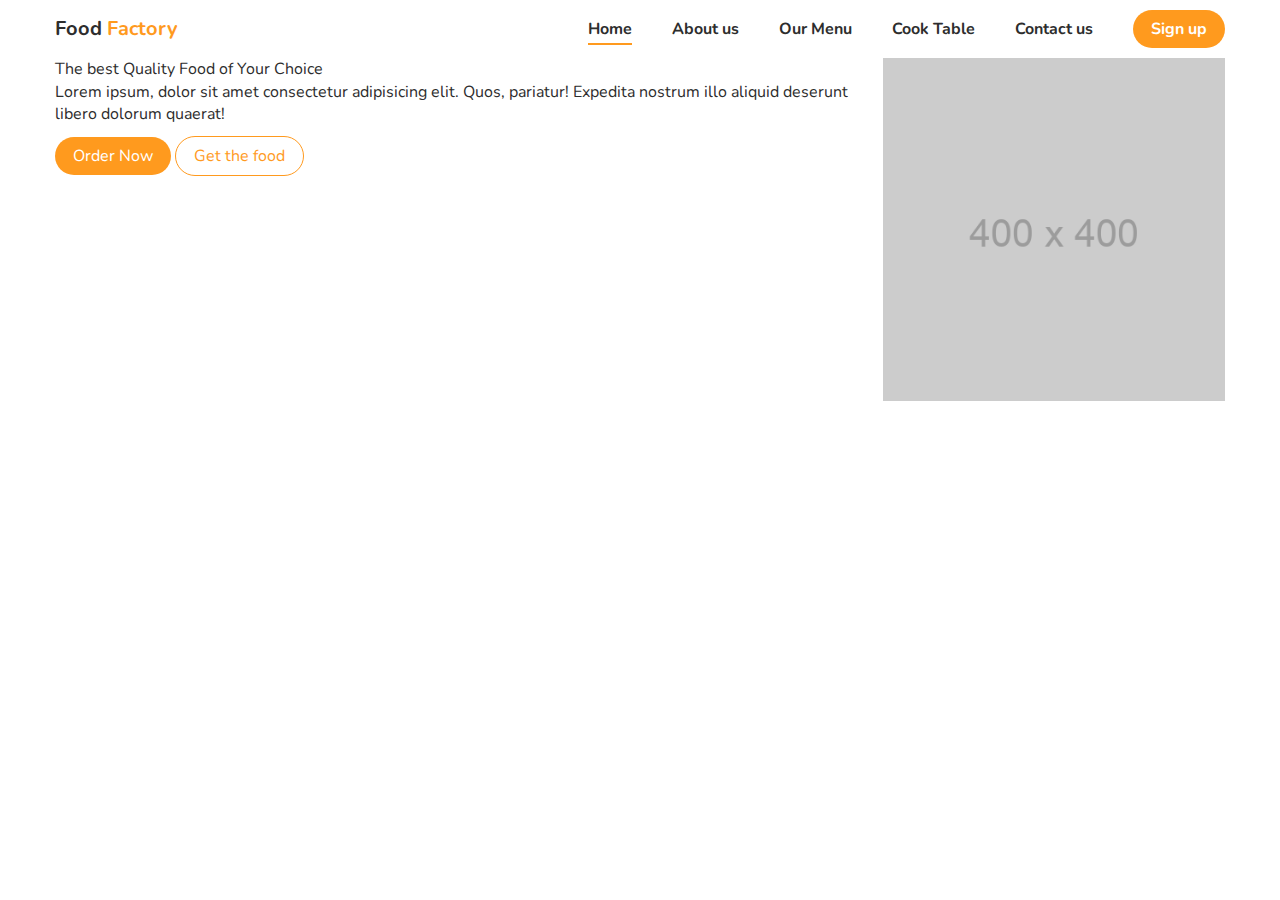
==== index.html @ 388156f7 "Food Factory" ====
<!DOCTYPE html>
<html lang="en">
<head>
    <meta charset="UTF-8">
    <meta http-equiv="X-UA-Compatible" content="IE=edge">
    <meta name="viewport" content="width=device-width, initial-scale=1.0">
    <title>Food Factory</title>
    <link rel="stylesheet" href="./scss/main.css">
</head>
<body>
    <div class="header py--1">
        <div class="container">
            <div class="header__wrapper d--flex justify--between align--center">
                <div class="branding">
                    <a href="#">Food <span>Factory</span></a>
                </div>
                <nav class="header__nav ">
                    <ul class="d--flex gap--4 align--center">
                        <li class="#"><a href="#" class="active">Home</a></li>
                        <li class="#"><a href="#">About us</a></li>
                        <li class="#"><a href="#">Our Menu</a></li>
                        <li class="#"><a href="#">Cook Table</a></li>
                        <li class="#"><a href="#">Contact us</a></li>
                        <li class="#"><a href="#" class="btn btn-primary">Sign up</a></li>
                    </ul>
                </nav>
            </div>
        </div>
    </div>
    
    <section class="banner">
        <div class="container">
            <div class="banner__wrapper d--flex justify--between">
                <div class="banner__content">
                    <div class="h1">The best Quality Food of Your Choice</div>
                    <p>
                        Lorem ipsum, dolor sit amet consectetur adipisicing elit. 
                        Quos, pariatur! Expedita nostrum illo aliquid deserunt 
                        libero dolorum quaerat!
                    </p>
                    <a href="#" class="btn btn-primary">Order Now</a>
                    <a href="#" class="btn btn-outline">Get the food</a>
                </div>

                <div class="banner__img">
                    <img src="./img/dummy.png" alt="">
                </div>
            </div>
        </div>
    </section>
</body>
</html>
---- scss/main.css ----
@import url("https://fonts.googleapis.com/css2?family=Nunito:wght@400;500&display=swap");
*:where(:not(iframe, canvas, img, svg, video):not(svg *, symbol *)) {
  all: unset;
  display: revert;
}

*,
*::before,
*::after {
  box-sizing: border-box;
}

a {
  cursor: revert;
}

ol,
ul,
menu {
  list-style: none;
}

img {
  max-width: 100%;
}

table {
  border-collapse: collapse;
}

textarea {
  white-space: revert;
}

:where([hidden]) {
  display: none;
}

:where([contenteditable]) {
  -moz-user-modify: read-write;
  -webkit-user-modify: read-write;
  overflow-wrap: break-word;
}

:where([draggable=true]) {
  -webkit-user-drag: element;
}

html {
  font-size: 62.5%;
  height: 100%;
}

body {
  font-family: "Nunito", helvetica sans-serif;
  font-size: 1.6rem;
  line-height: 1.4;
  color: #2D2D2D;
}

a {
  color: #2D2D2D;
  text-decoration: none;
}

p {
  margin-bottom: 1rem;
}

.container {
  width: 100%;
  max-width: 120rem;
  margin: 0 auto;
  padding: 0 1.5rem;
}

.row {
  display: flex;
  flex-flow: row wrap;
}

.row > * {
  max-width: 100%;
  width: 100%;
  padding: 0.5rem;
}

@media screen and (min-width: 0) {
  .col-xs-1 {
    flex: 0 0 8.3333333333%;
  }
  .col-xs-2 {
    flex: 0 0 16.6666666667%;
  }
  .col-xs-3 {
    flex: 0 0 25%;
  }
  .col-xs-4 {
    flex: 0 0 33.3333333333%;
  }
  .col-xs-5 {
    flex: 0 0 41.6666666667%;
  }
  .col-xs-6 {
    flex: 0 0 50%;
  }
  .col-xs-7 {
    flex: 0 0 58.3333333333%;
  }
  .col-xs-8 {
    flex: 0 0 66.6666666667%;
  }
  .col-xs-9 {
    flex: 0 0 75%;
  }
  .col-xs-10 {
    flex: 0 0 83.3333333333%;
  }
  .col-xs-11 {
    flex: 0 0 91.6666666667%;
  }
  .col-xs-12 {
    flex: 0 0 100%;
  }
}
@media screen and (min-width: 48rem) {
  .col-sm-1 {
    flex: 0 0 8.3333333333%;
  }
  .col-sm-2 {
    flex: 0 0 16.6666666667%;
  }
  .col-sm-3 {
    flex: 0 0 25%;
  }
  .col-sm-4 {
    flex: 0 0 33.3333333333%;
  }
  .col-sm-5 {
    flex: 0 0 41.6666666667%;
  }
  .col-sm-6 {
    flex: 0 0 50%;
  }
  .col-sm-7 {
    flex: 0 0 58.3333333333%;
  }
  .col-sm-8 {
    flex: 0 0 66.6666666667%;
  }
  .col-sm-9 {
    flex: 0 0 75%;
  }
  .col-sm-10 {
    flex: 0 0 83.3333333333%;
  }
  .col-sm-11 {
    flex: 0 0 91.6666666667%;
  }
  .col-sm-12 {
    flex: 0 0 100%;
  }
}
@media screen and (min-width: 72rem) {
  .col-md-1 {
    flex: 0 0 8.3333333333%;
  }
  .col-md-2 {
    flex: 0 0 16.6666666667%;
  }
  .col-md-3 {
    flex: 0 0 25%;
  }
  .col-md-4 {
    flex: 0 0 33.3333333333%;
  }
  .col-md-5 {
    flex: 0 0 41.6666666667%;
  }
  .col-md-6 {
    flex: 0 0 50%;
  }
  .col-md-7 {
    flex: 0 0 58.3333333333%;
  }
  .col-md-8 {
    flex: 0 0 66.6666666667%;
  }
  .col-md-9 {
    flex: 0 0 75%;
  }
  .col-md-10 {
    flex: 0 0 83.3333333333%;
  }
  .col-md-11 {
    flex: 0 0 91.6666666667%;
  }
  .col-md-12 {
    flex: 0 0 100%;
  }
}
@media screen and (min-width: 96rem) {
  .col-lg-1 {
    flex: 0 0 8.3333333333%;
  }
  .col-lg-2 {
    flex: 0 0 16.6666666667%;
  }
  .col-lg-3 {
    flex: 0 0 25%;
  }
  .col-lg-4 {
    flex: 0 0 33.3333333333%;
  }
  .col-lg-5 {
    flex: 0 0 41.6666666667%;
  }
  .col-lg-6 {
    flex: 0 0 50%;
  }
  .col-lg-7 {
    flex: 0 0 58.3333333333%;
  }
  .col-lg-8 {
    flex: 0 0 66.6666666667%;
  }
  .col-lg-9 {
    flex: 0 0 75%;
  }
  .col-lg-10 {
    flex: 0 0 83.3333333333%;
  }
  .col-lg-11 {
    flex: 0 0 91.6666666667%;
  }
  .col-lg-12 {
    flex: 0 0 100%;
  }
}
.d--flex {
  display: flex;
}

.d--grid {
  display: grid;
}

.d--block {
  display: block;
}

.text--primary {
  color: #ff9a1e;
}

.bg--primary {
  background-color: #ff9a1e;
}

.text--secondary {
  color: #feb45a;
}

.bg--secondary {
  background-color: #feb45a;
}

.text--gray {
  color: #ffffff;
}

.bg--gray {
  background-color: #ffffff;
}

.text--light {
  color: #2D2D2D;
}

.bg--light {
  background-color: #2D2D2D;
}

.text--dark {
  color: #EAEAEA;
}

.bg--dark {
  background-color: #EAEAEA;
}

.mb--1 {
  margin-bottom: 1rem;
}

.gap--1 {
  gap: 1rem;
}

.py--1 {
  padding: 1rem 0;
}

.mb--2 {
  margin-bottom: 2rem;
}

.gap--2 {
  gap: 2rem;
}

.py--2 {
  padding: 2rem 0;
}

.mb--3 {
  margin-bottom: 3rem;
}

.gap--3 {
  gap: 3rem;
}

.py--3 {
  padding: 3rem 0;
}

.mb--4 {
  margin-bottom: 4rem;
}

.gap--4 {
  gap: 4rem;
}

.py--4 {
  padding: 4rem 0;
}

.mb--5 {
  margin-bottom: 5rem;
}

.gap--5 {
  gap: 5rem;
}

.py--5 {
  padding: 5rem 0;
}

.mb--6 {
  margin-bottom: 6rem;
}

.gap--6 {
  gap: 6rem;
}

.py--6 {
  padding: 6rem 0;
}

.text--left {
  text-align: left;
}

.text--right {
  text-align: right;
}

.text--center {
  text-align: center;
}

.justify--start {
  justify-content: flex-start;
}

.align--start {
  align-items: flex-start;
}

.justify--end {
  justify-content: flex-end;
}

.align--end {
  align-items: flex-end;
}

.justify--between {
  justify-content: space-between;
}

.align--between {
  align-items: space-between;
}

.justify--around {
  justify-content: space-around;
}

.align--around {
  align-items: space-around;
}

.justify--center {
  justify-content: center;
}

.align--center {
  align-items: center;
}

.btn {
  background: #ff9a1e;
  padding: 0.8rem 1.8rem;
  border-radius: 3rem;
  border: 1px solid;
  display: inline-block;
  transition: 0.5s ease-in-out;
}
.btn-primary {
  background: #ff9a1e;
  color: #ffffff;
  border: #ff9a1e;
}
.btn-primary:hover {
  background-color: #ea8100;
}
.btn-outline {
  background-color: transparent;
  color: #ff9a1e;
  border-color: #ff9a1e;
}
.btn-outline:hover {
  background-color: #ff9a1e;
  color: #ffffff;
}

.header a {
  font-weight: bold;
}
.header .branding a {
  font-size: 2rem;
}
.header .branding a span {
  color: #ff9a1e;
}
.header__nav a {
  position: relative;
}
.header__nav a::after {
  content: "";
  position: absolute;
  width: 100%;
  height: 2px;
  background-color: #ff9a1e;
  left: 0;
  bottom: -0.5rem;
  opacity: 0;
  transition: 0.5s ease-in-out;
}
.header__nav a:hover::after {
  opacity: 1;
}
.header__nav a.active::after {
  opacity: 1;
}

.banner__wrapper {
  min-height: calc(100vh - 60px);
}/*# sourceMappingURL=main.css.map */
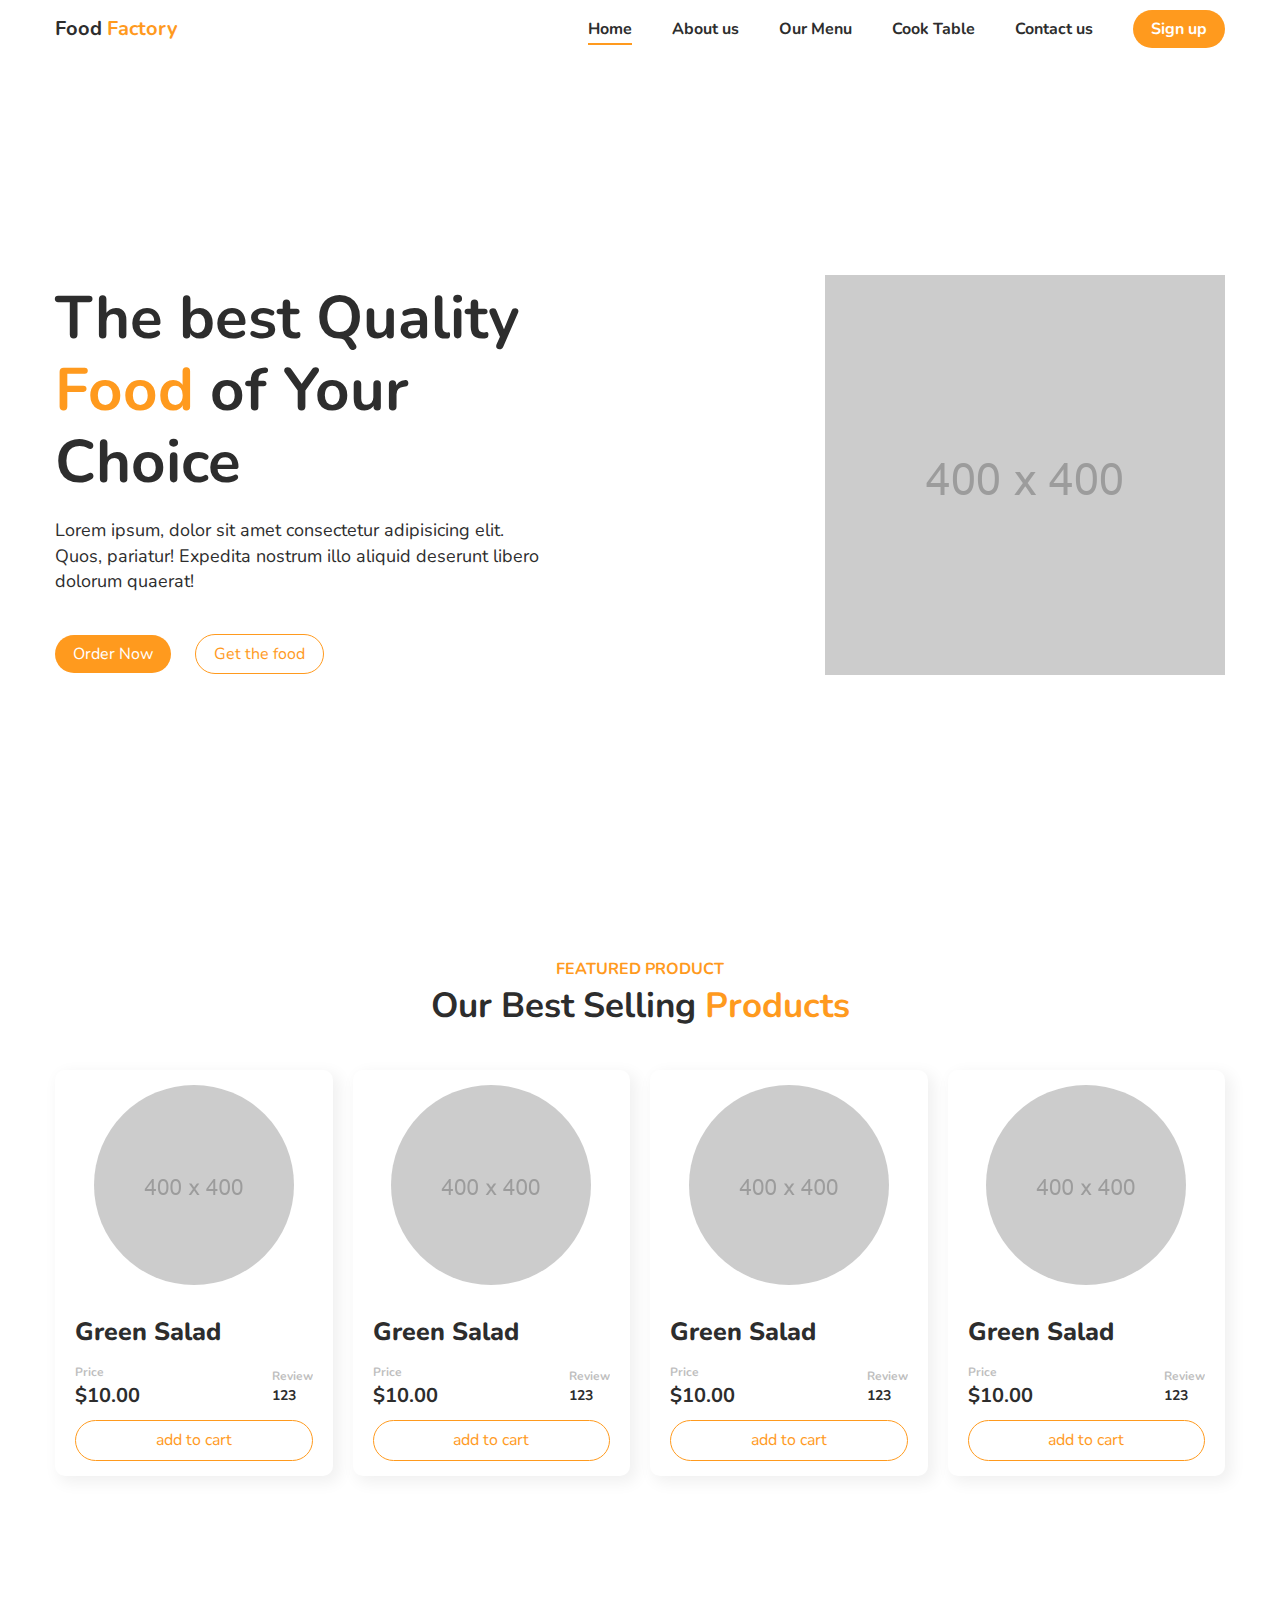
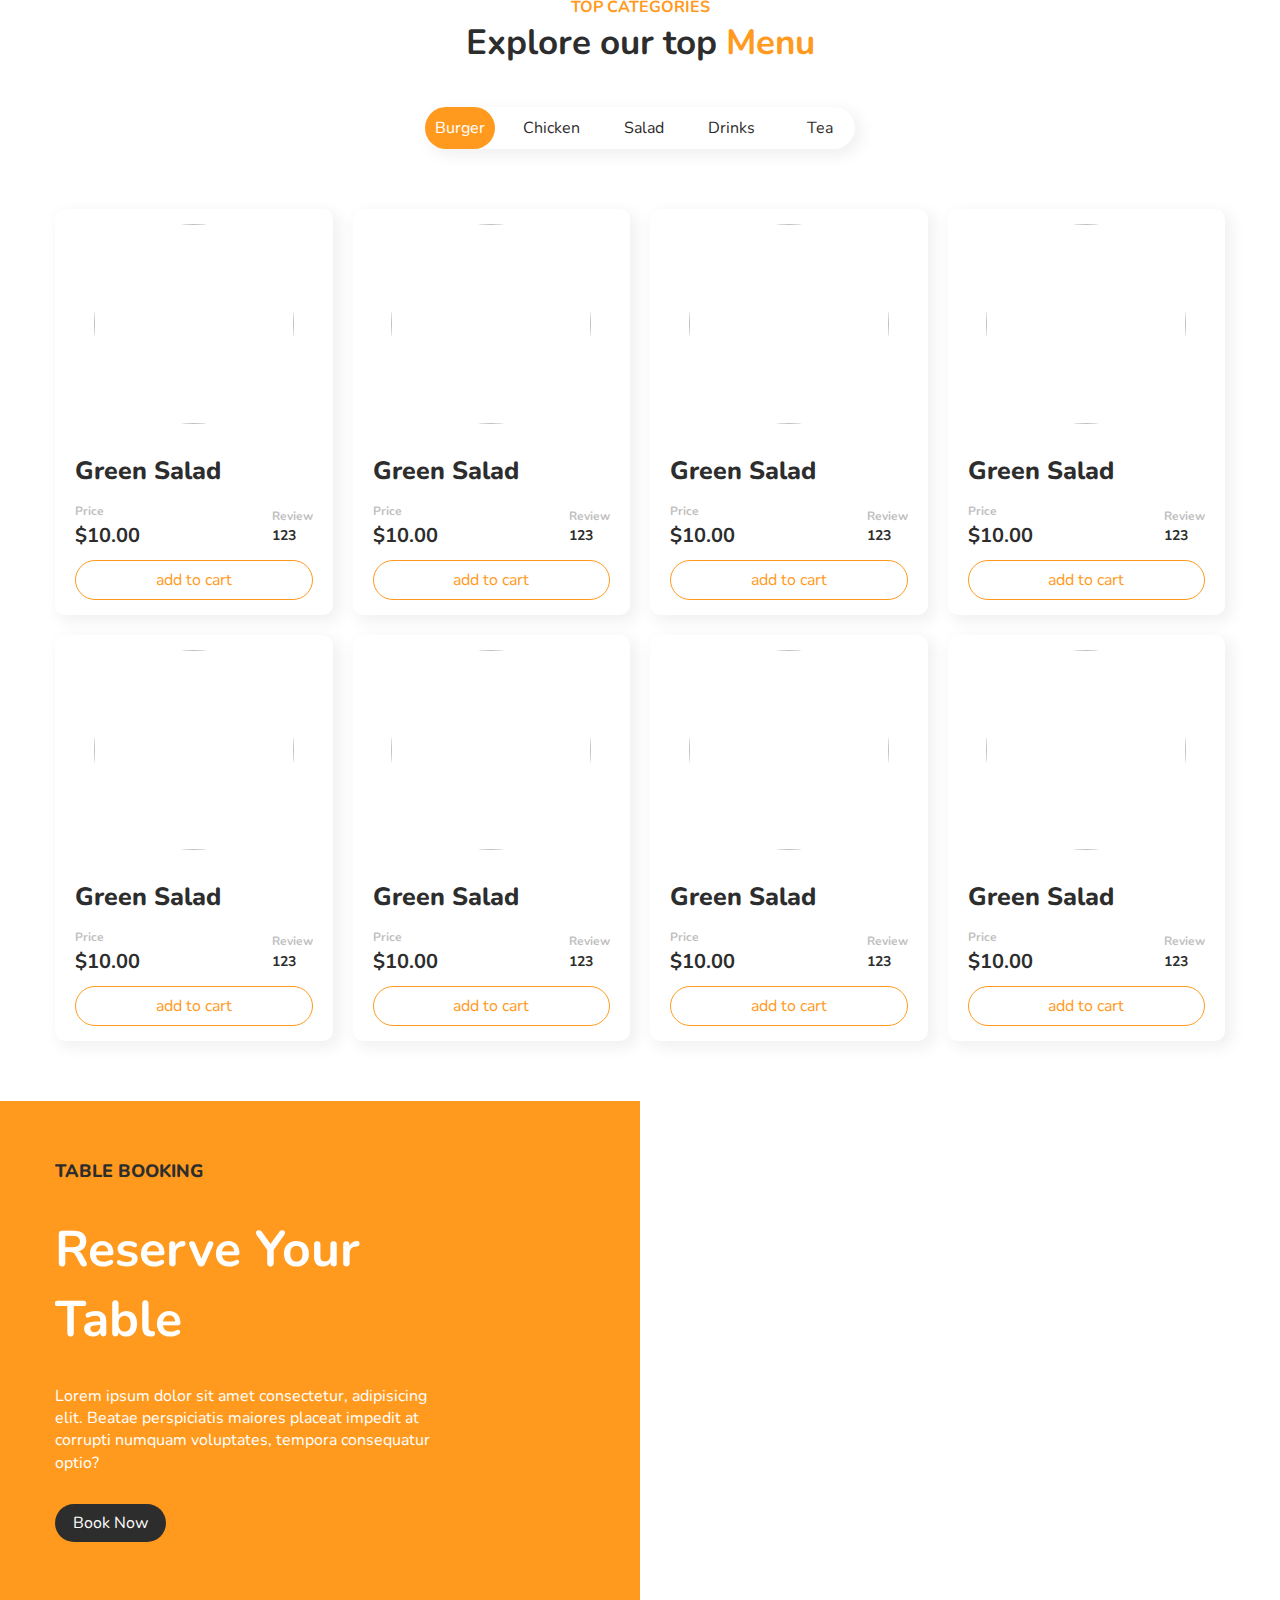
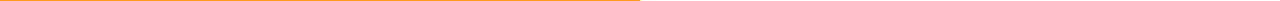
==== commit b628c5d1: "Food" ====
--- a/index.html
+++ b/index.html
@@ -6,6 +6,7 @@
     <meta name="viewport" content="width=device-width, initial-scale=1.0">
     <title>Food Factory</title>
     <link rel="stylesheet" href="./scss/main.css">
+    <link rel="stylesheet" href="https://cdnjs.cloudflare.com/ajax/libs/font-awesome/6.3.0/css/all.min.css" integrity="sha512-SzlrxWUlpfuzQ+pcUCosxcglQRNAq/DZjVsC0lE40xsADsfeQoEypE+enwcOiGjk/bSuGGKHEyjSoQ1zVisanQ==" crossorigin="anonymous" referrerpolicy="no-referrer" />
 </head>
 <body>
     <div class="header py--1">
@@ -30,9 +31,11 @@
     
     <section class="banner">
         <div class="container">
-            <div class="banner__wrapper d--flex justify--between">
+            <div class="banner__wrapper d--flex align--center justify--between">
                 <div class="banner__content">
-                    <div class="h1">The best Quality Food of Your Choice</div>
+                    <h1>
+                        The best Quality <span>Food</span> of Your Choice
+                    </h1>
                     <p>
                         Lorem ipsum, dolor sit amet consectetur adipisicing elit. 
                         Quos, pariatur! Expedita nostrum illo aliquid deserunt 
@@ -48,5 +51,283 @@
             </div>
         </div>
     </section>
+
+    <section class="product py--6">
+        <div class="container">
+            <div class="block__header">
+             <span>Featured Product</span>
+             <h2>Our Best Selling <span>Products</span></h2>
+            </div>
+
+            <div class="product__cards">
+              <div class="product__item">
+                <img src="./img/dummy.png" alt="">
+                <div class="item__info">
+                  <h3>Green Salad</h3>
+                  <i class="far fa-heart"></i>
+                </div>
+                <div class="item__info">
+                    <div class="item__price">
+                        <small>Price</small>
+                        <h4>$10.00</h4>
+                    </div>
+                    <div class="item__review">
+                        <small>Review</small>
+                        <h4><i class="fas fa-star"></i>123</h4>
+                    </div>
+                </div>
+                <a href="" class="btn btn-outline">add to cart</a>
+              </div>
+
+              <div class="product__item">
+                <img src="./img/dummy.png" alt="">
+                <div class="item__info">
+                  <h3>Green Salad</h3>
+                  <i class="far fa-heart"></i>
+                </div>
+                <div class="item__info">
+                    <div class="item__price">
+                        <small>Price</small>
+                        <h4>$10.00</h4>
+                    </div>
+                    <div class="item__review">
+                        <small>Review</small>
+                        <h4><i class="fas fa-star"></i>123</h4>
+                    </div>
+                </div>
+                <a href="" class="btn btn-outline">add to cart</a>
+              </div>
+
+              <div class="product__item">
+                <img src="./img/dummy.png" alt="">
+                <div class="item__info">
+                  <h3>Green Salad</h3>
+                  <i class="far fa-heart"></i>
+                </div>
+                <div class="item__info">
+                    <div class="item__price">
+                        <small>Price</small>
+                        <h4>$10.00</h4>
+                    </div>
+                    <div class="item__review">
+                        <small>Review</small>
+                        <h4><i class="fas fa-star"></i>123</h4>
+                    </div>
+                </div>
+                <a href="" class="btn btn-outline">add to cart</a>
+              </div>
+
+              <div class="product__item">
+                <img src="./img/dummy.png" alt="">
+                <div class="item__info">
+                  <h3>Green Salad</h3>
+                  <i class="far fa-heart"></i>
+                </div>
+                <div class="item__info">
+                    <div class="item__price">
+                        <small>Price</small>
+                        <h4>$10.00</h4>
+                    </div>
+                    <div class="item__review">
+                        <small>Review</small>
+                        <h4><i class="fas fa-star"></i>123</h4>
+                    </div>
+                </div>
+                <a href="" class="btn btn-outline">add to cart</a>
+              </div>
+            </div>
+
+        </div>
+    </section>
+    
+    <section class="categories py--6">
+        <div class="container">
+          <div class="block__header">
+            <span>Top Categories</span>
+            <h2>Explore our top <span>Menu</span></h2>
+          </div>
+
+          <div class="category__tab">
+            <ul>
+                <li class="active"><a href="#">Burger</a></li>
+                <li><a href="#">Chicken</a></li>
+                <li><a href="#">Salad</a></li>
+                <li><a href="#">Drinks</a></li>
+                <li><a href="#">Tea</a></li>
+            </ul>
+          </div>
+
+          <div class="product__cards">
+            <div class="product__item reverse">
+              <img src="./img/burger.png" alt="">
+              <div class="item__info">
+                <h3>Green Salad</h3>
+                <i class="far fa-heart"></i>
+              </div>
+              <div class="item__info">
+                  <div class="item__price">
+                      <small>Price</small>
+                      <h4>$10.00</h4>
+                  </div>
+                  <div class="item__review">
+                      <small>Review</small>
+                      <h4><i class="fas fa-star"></i>123</h4>
+                  </div>
+              </div>
+              <a href="" class="btn btn-outline">add to cart</a>
+            </div>
+
+            <div class="product__item reverse">
+              <img src="./img/burger.png" alt="">
+              <div class="item__info">
+                <h3>Green Salad</h3>
+                <i class="far fa-heart"></i>
+              </div>
+              <div class="item__info">
+                  <div class="item__price">
+                      <small>Price</small>
+                      <h4>$10.00</h4>
+                  </div>
+                  <div class="item__review">
+                      <small>Review</small>
+                      <h4><i class="fas fa-star"></i>123</h4>
+                  </div>
+              </div>
+              <a href="" class="btn btn-outline">add to cart</a>
+            </div>
+
+            <div class="product__item reverse">
+              <img src="./img/burger.png" alt="">
+              <div class="item__info">
+                <h3>Green Salad</h3>
+                <i class="far fa-heart"></i>
+              </div>
+              <div class="item__info">
+                  <div class="item__price">
+                      <small>Price</small>
+                      <h4>$10.00</h4>
+                  </div>
+                  <div class="item__review">
+                      <small>Review</small>
+                      <h4><i class="fas fa-star"></i>123</h4>
+                  </div>
+              </div>
+              <a href="" class="btn btn-outline">add to cart</a>
+            </div>
+
+            <div class="product__item reverse">
+              <img src="./img/burger.png" alt="">
+              <div class="item__info">
+                <h3>Green Salad</h3>
+                <i class="far fa-heart"></i>
+              </div>
+              <div class="item__info">
+                  <div class="item__price">
+                      <small>Price</small>
+                      <h4>$10.00</h4>
+                  </div>
+                  <div class="item__review">
+                      <small>Review</small>
+                      <h4><i class="fas fa-star"></i>123</h4>
+                  </div>
+              </div>
+              <a href="" class="btn btn-outline">add to cart</a>
+            </div>
+
+            <div class="product__item reverse">
+              <img src="./img/burger.png" alt="">
+              <div class="item__info">
+                <h3>Green Salad</h3>
+                <i class="far fa-heart"></i>
+              </div>
+              <div class="item__info">
+                  <div class="item__price">
+                      <small>Price</small>
+                      <h4>$10.00</h4>
+                  </div>
+                  <div class="item__review">
+                      <small>Review</small>
+                      <h4><i class="fas fa-star"></i>123</h4>
+                  </div>
+              </div>
+              <a href="" class="btn btn-outline">add to cart</a>
+            </div>
+
+            <div class="product__item reverse">
+              <img src="./img/burger.png" alt="">
+              <div class="item__info">
+                <h3>Green Salad</h3>
+                <i class="far fa-heart"></i>
+              </div>
+              <div class="item__info">
+                  <div class="item__price">
+                      <small>Price</small>
+                      <h4>$10.00</h4>
+                  </div>
+                  <div class="item__review">
+                      <small>Review</small>
+                      <h4><i class="fas fa-star"></i>123</h4>
+                  </div>
+              </div>
+              <a href="" class="btn btn-outline">add to cart</a>
+            </div>
+
+            <div class="product__item reverse">
+              <img src="./img/burger.png" alt="">
+              <div class="item__info">
+                <h3>Green Salad</h3>
+                <i class="far fa-heart"></i>
+              </div>
+              <div class="item__info">
+                  <div class="item__price">
+                      <small>Price</small>
+                      <h4>$10.00</h4>
+                  </div>
+                  <div class="item__review">
+                      <small>Review</small>
+                      <h4><i class="fas fa-star"></i>123</h4>
+                  </div>
+              </div>
+              <a href="" class="btn btn-outline">add to cart</a>
+            </div>
+
+            <div class="product__item reverse">
+              <img src="./img/burger.png" alt="">
+              <div class="item__info">
+                <h3>Green Salad</h3>
+                <i class="far fa-heart"></i>
+              </div>
+              <div class="item__info">
+                  <div class="item__price">
+                      <small>Price</small>
+                      <h4>$10.00</h4>
+                  </div>
+                  <div class="item__review">
+                      <small>Review</small>
+                      <h4><i class="fas fa-star"></i>123</h4>
+                  </div>
+              </div>
+              <a href="" class="btn btn-outline">add to cart</a>
+            </div>
+
+
+          </div>
+
+
+        </div>
+    </section>
+
+    <section class="booking">
+        <div class="container">
+            <div class="booking__content">
+                <div class="inner">
+                <small>Table Booking</small>
+                <h2>Reserve Your Table</h2>
+                <p>Lorem ipsum dolor sit amet consectetur, adipisicing elit. Beatae perspiciatis maiores placeat impedit at corrupti numquam voluptates, tempora consequatur optio?</p>
+                <a href="" class="btn btn-dark">Book Now</a>
+                </div>
+            </div>
+        </div>
+    </section>
 </body>
 </html>--- a/scss/main.css
+++ b/scss/main.css
@@ -438,6 +438,14 @@
   background-color: #ff9a1e;
   color: #ffffff;
 }
+.btn-dark {
+  background: #2D2D2D;
+  color: #ffffff;
+  border: #2D2D2D;
+}
+.btn-dark:hover {
+  background-color: #141414;
+}
 
 .header a {
   font-weight: bold;
@@ -471,4 +479,193 @@
 
 .banner__wrapper {
   min-height: calc(100vh - 60px);
+}
+.banner__content {
+  max-width: 50rem;
+  width: 100%;
+}
+.banner__content h1 {
+  font-size: clamp(3rem, 6vw, 6rem);
+  font-weight: bold;
+  margin-bottom: 2rem;
+  line-height: 1.2;
+}
+.banner__content h1 span {
+  color: #ff9a1e;
+}
+.banner__content p {
+  font-size: 1.8rem;
+  margin-bottom: 4rem;
+}
+.banner__content a:last-child {
+  margin-left: 2rem;
+}
+
+.product__cards {
+  display: grid;
+  grid-template-columns: 1fr 1fr 1fr 1fr;
+  grid-gap: 2rem;
+}
+
+.product__item {
+  box-shadow: 5px 5px 15px 2px rgba(0, 0, 0, 0.06);
+  padding: 1.5rem 2rem;
+  border-radius: 1rem;
+  transition: 0.5 ease;
+  position: relative;
+  isolation: isolate;
+  overflow: hidden;
+}
+.product__item::before {
+  content: "";
+  position: absolute;
+  left: 0;
+  top: 0;
+  width: 0;
+  height: 0;
+  background-color: #ff9a1e;
+  z-index: -1;
+  transition: 0.5s ease;
+}
+.product__item:hover::before {
+  width: 50%;
+  height: 15rem;
+}
+.product__item:hover a {
+  background-color: #ff9a1e;
+  color: #ffffff;
+}
+.product__item img {
+  width: 20rem;
+  height: 20rem;
+  border-radius: 50%;
+  margin: 0 auto 3rem;
+  display: block;
+  -o-object-fit: cover;
+     object-fit: cover;
+}
+.product__item .item__info {
+  display: flex;
+  justify-content: space-between;
+  margin-bottom: 1rem;
+  align-items: center;
+}
+.product__item .item__info h3 {
+  font-size: 2.5rem;
+  font-weight: 800;
+}
+.product__item .item__info small {
+  font-weight: bold;
+  font-size: 1.2rem;
+  opacity: 0.3;
+}
+.product__item .item__info h4 {
+  font-weight: bolder;
+  font-size: 2rem;
+}
+.product__item .item__review h4 {
+  font-size: 1.4rem;
+}
+.product__item .item__review h4 i {
+  color: #ff9a1e;
+}
+.product__item a {
+  display: block;
+  text-align: center;
+}
+
+.product__item.reverse::before {
+  left: unset;
+  right: 0;
+}
+
+.category__tab ul {
+  display: flex;
+  justify-content: space-between;
+  align-items: center;
+  gap: 1rem;
+  border-radius: 3rem;
+  box-shadow: 5px 5px 15px 2px rgba(0, 0, 0, 0.06);
+  max-width: 43rem;
+  width: 100%;
+  margin: 0 auto 6rem;
+}
+.category__tab ul li {
+  min-width: 7rem;
+}
+.category__tab ul li a {
+  display: block;
+  padding: 1rem;
+  text-align: center;
+  border-radius: 3rem;
+}
+.category__tab ul li a:hover {
+  background-color: #ff9a1e;
+  color: #ffffff;
+}
+.category__tab ul li.active a {
+  background-color: #ff9a1e;
+  color: #ffffff;
+}
+
+.booking {
+  min-height: 50rem;
+  background-image: url(../img/resto.jpeg);
+  background-repeat: no-repeat;
+  background-size: fill;
+  background-position: right;
+}
+.booking__content {
+  background-color: #ff9a1e;
+  color: #ffffff;
+  height: 50rem;
+  width: 50%;
+  position: relative;
+  display: grid;
+  place-items: center;
+  justify-content: flex-start;
+}
+.booking__content::before {
+  content: "";
+  position: absolute;
+  right: 100%;
+  top: 0;
+  height: 100%;
+  width: 40vw;
+  background-color: #ff9a1e;
+}
+.booking__content .inner {
+  max-width: 40rem;
+  width: 100%;
+}
+.booking__content .inner small {
+  text-transform: uppercase;
+  color: #2D2D2D;
+  font-weight: 800;
+  font-size: 1.8rem;
+}
+.booking__content .inner h2 {
+  font-size: clamp(3rem, 6vw, 5rem);
+  font-weight: bold;
+  margin: 3rem 0;
+}
+.booking__content .inner p {
+  margin-bottom: 3rem;
+}
+
+.block__header {
+  text-align: center;
+  margin-bottom: 4rem;
+}
+.block__header span {
+  color: #ff9a1e;
+  text-transform: uppercase;
+  font-weight: bold;
+}
+.block__header h2 {
+  font-size: clamp(2rem, 5vw, 3.5rem);
+  font-weight: bolder;
+}
+.block__header h2 span {
+  text-transform: capitalize;
 }/*# sourceMappingURL=main.css.map */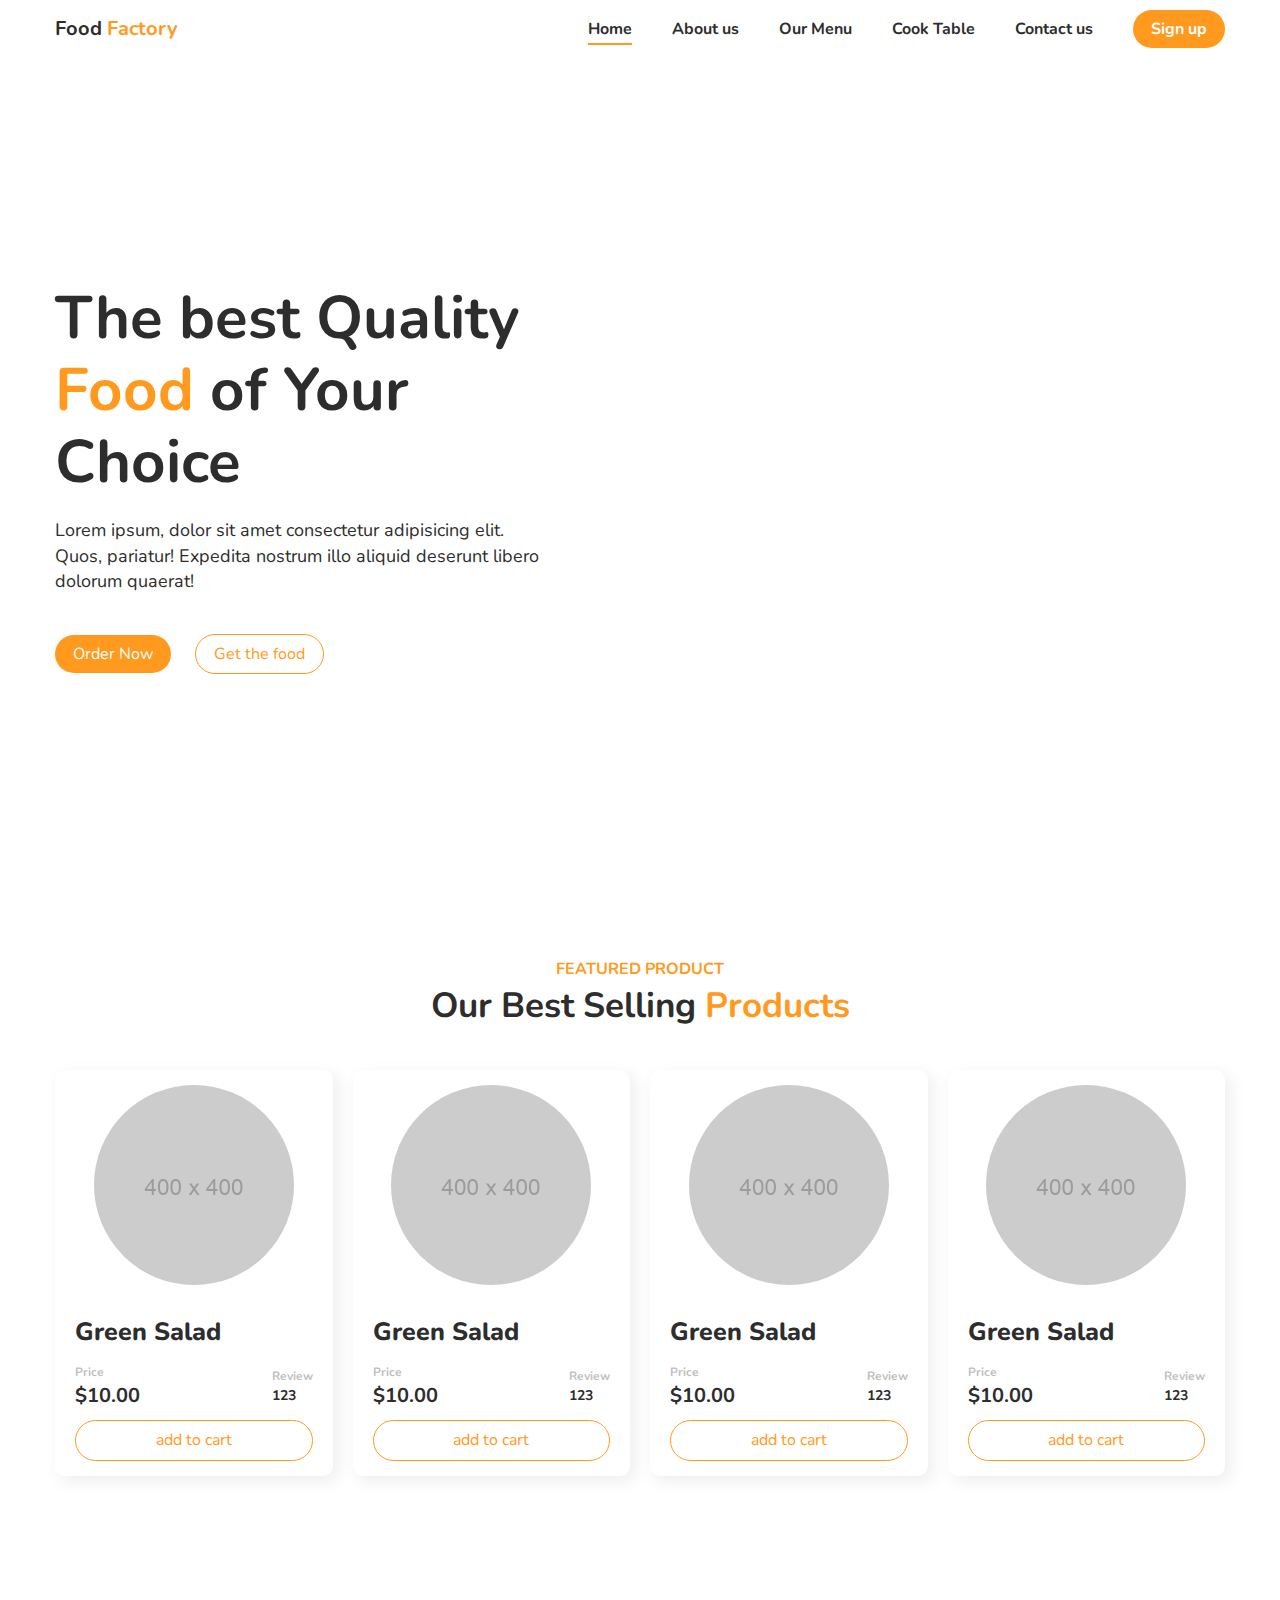
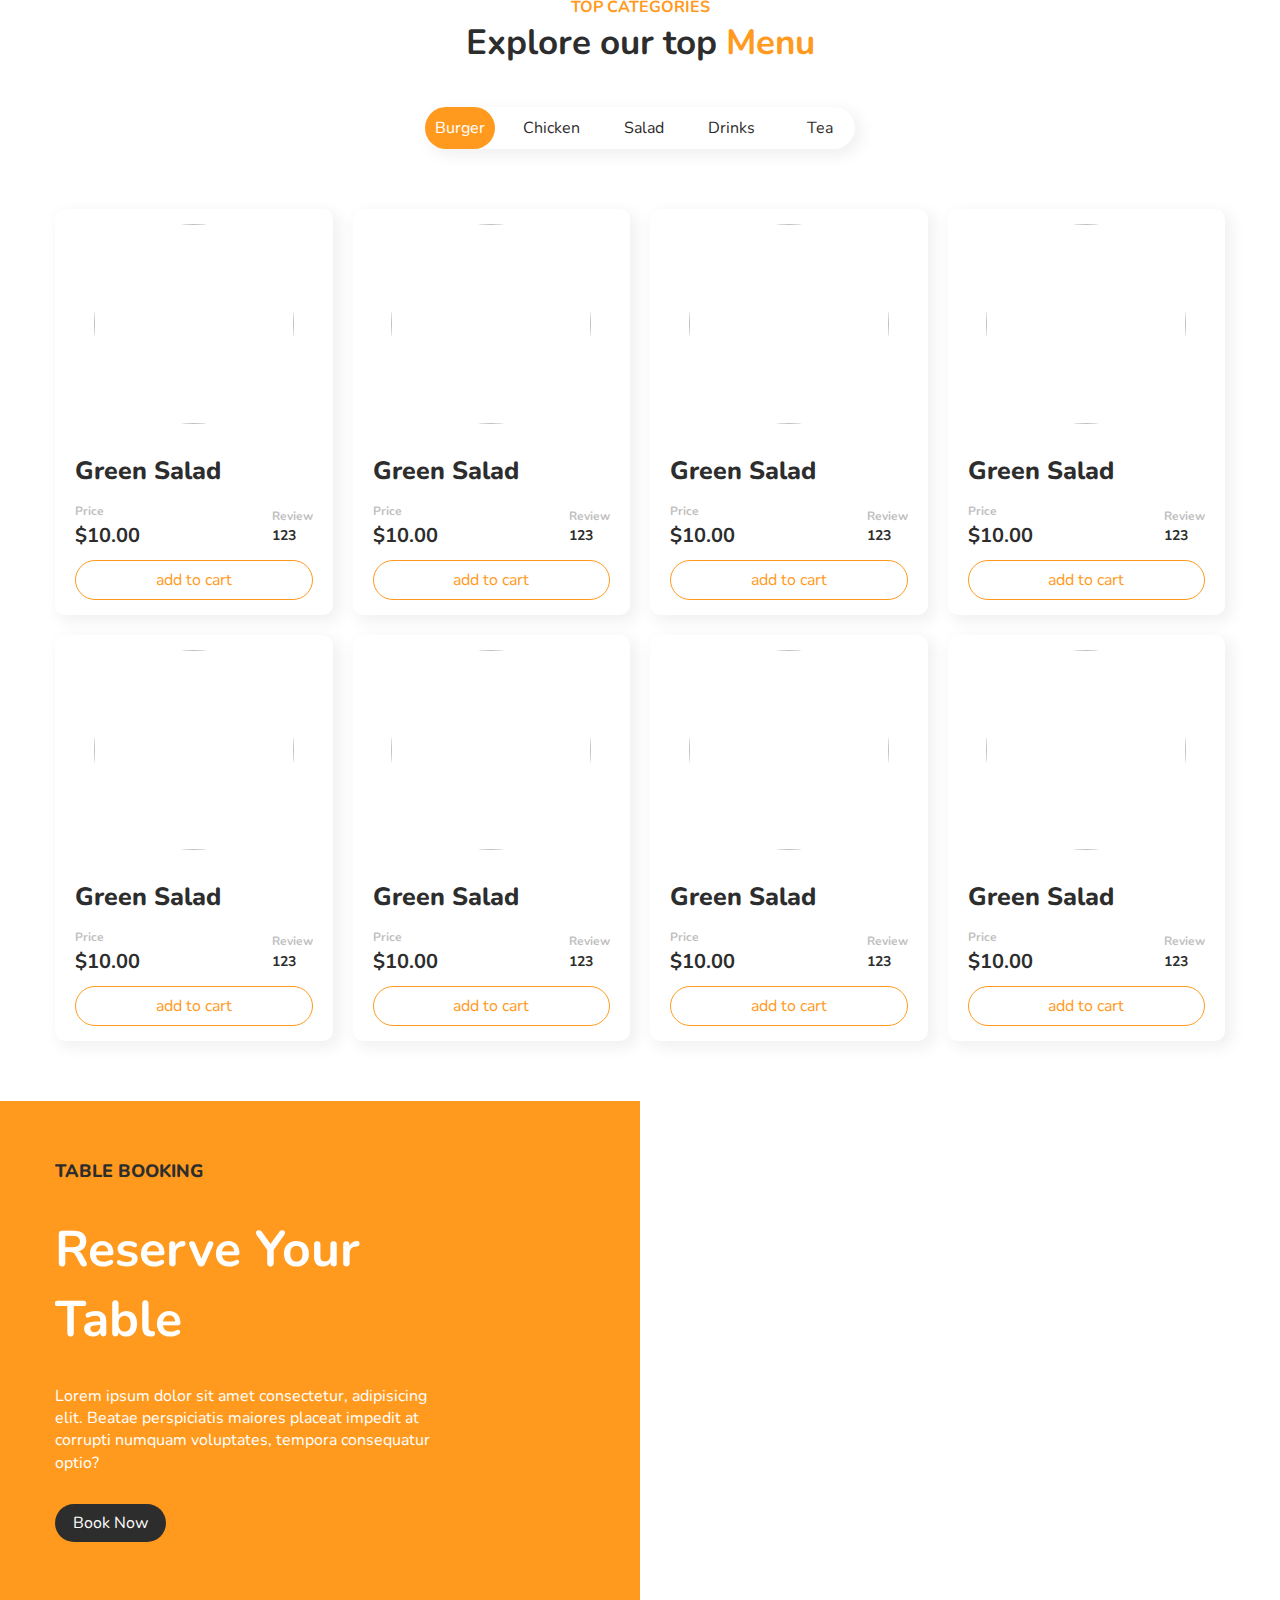
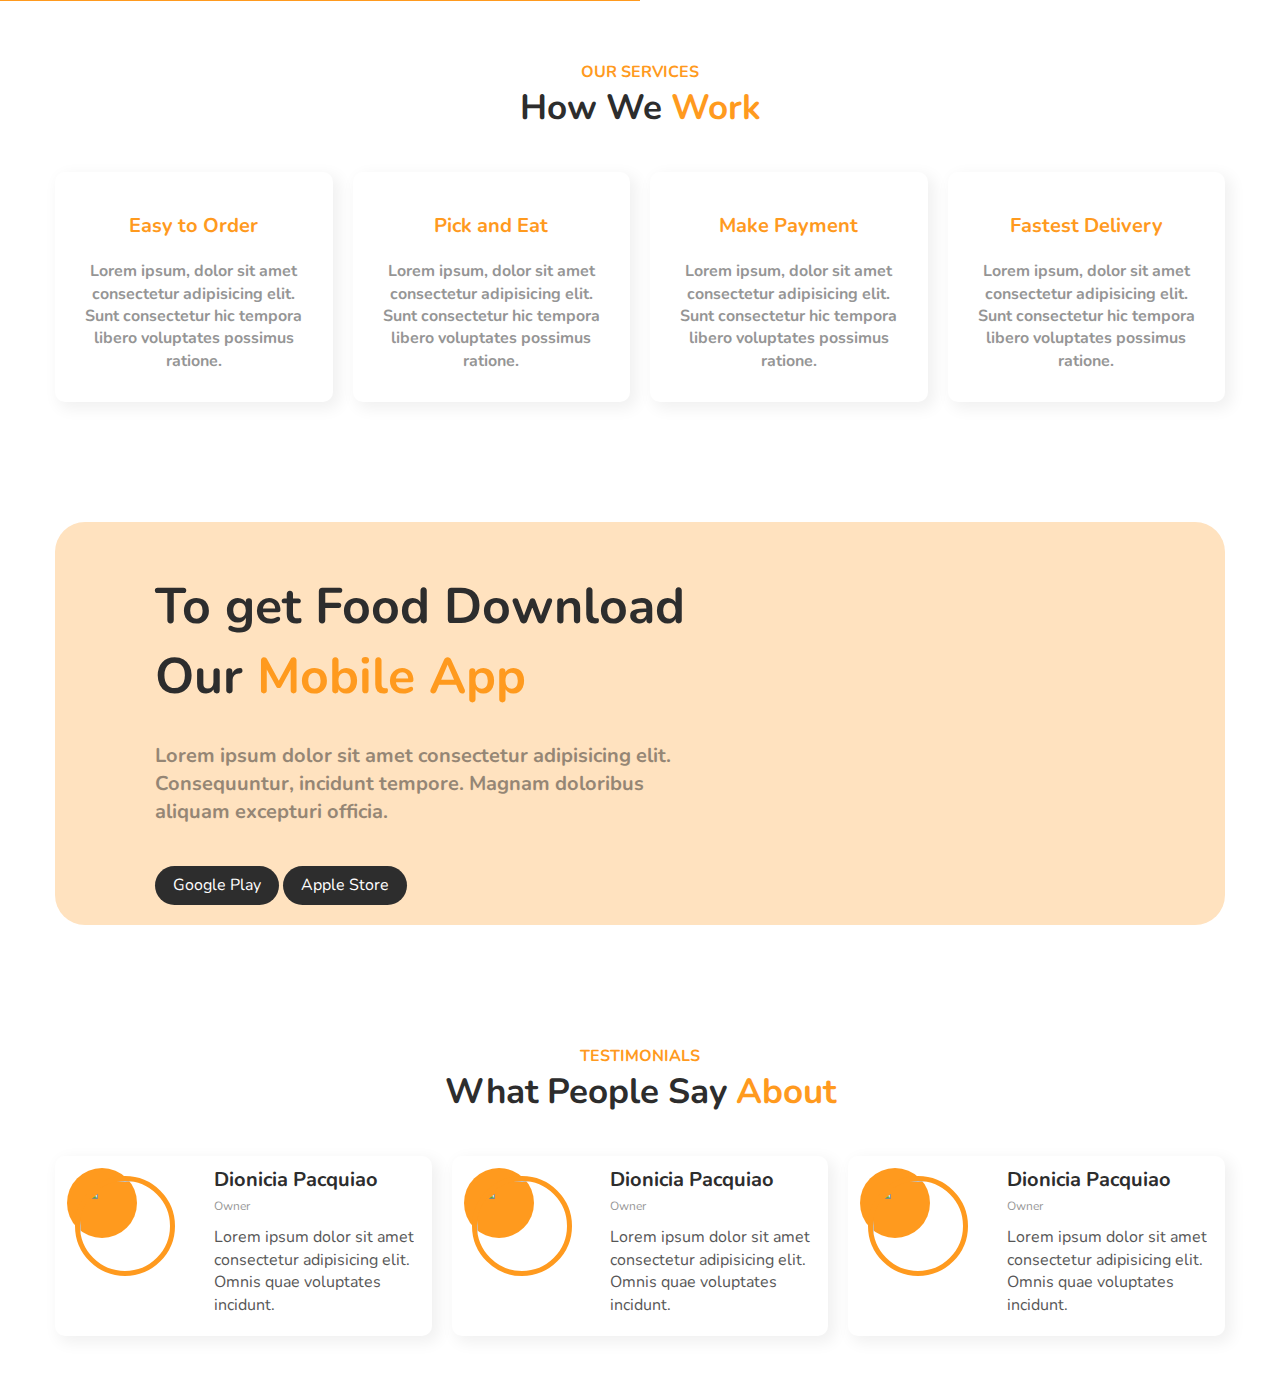
==== commit 53746417: "testimonials" ====
--- a/index.html
+++ b/index.html
@@ -46,7 +46,7 @@
                 </div>
 
                 <div class="banner__img">
-                    <img src="./img/dummy.png" alt="">
+                    <img src="./img/engr.png" alt="">
                 </div>
             </div>
         </div>
@@ -329,5 +329,125 @@
             </div>
         </div>
     </section>
+
+    <section class="work py--6">
+      <div class="container">
+        <div class="block__header">
+          <span>Our Services</span>
+          <h2>How We <span>Work</span></h2>
+        </div>
+        <div class="work__wrapper">
+          <div class="work__card">
+            <i class="fa-solid fa-bag-shopping"></i>
+            <h3>Easy to Order</h3>
+            <p>Lorem ipsum, dolor sit amet consectetur adipisicing elit. Sunt consectetur hic tempora libero voluptates possimus ratione.</p>
+          </div>
+          <div class="work__card">
+            <i class="fa-solid fa-bag-shopping"></i>
+            <h3>Pick and Eat</h3>
+            <p>Lorem ipsum, dolor sit amet consectetur adipisicing elit. Sunt consectetur hic tempora libero voluptates possimus ratione.</p>
+          </div>
+          <div class="work__card">
+            <i class="fa-solid fa-bag-shopping"></i>
+            <h3>Make Payment</h3>
+            <p>Lorem ipsum, dolor sit amet consectetur adipisicing elit. Sunt consectetur hic tempora libero voluptates possimus ratione.</p>
+          </div>
+          <div class="work__card">
+            <i class="fa-solid fa-bag-shopping"></i>
+            <h3>Fastest Delivery</h3>
+            <p>Lorem ipsum, dolor sit amet consectetur adipisicing elit. Sunt consectetur hic tempora libero voluptates possimus ratione.</p>
+          </div>
+        </div>
+      </div>
+    </section>
+
+    <section class="app py--6">
+      <div class="container">
+        <div class="app__wrapper">
+          <div class="app__content">
+            <h2>To get Food Download <br/>Our <span>Mobile App</span></h2>
+            <p>Lorem ipsum dolor sit amet consectetur adipisicing elit. Consequuntur, incidunt tempore. Magnam doloribus aliquam excepturi officia.</p>
+            <a href="" class="btn btn-dark">Google Play</a>
+            <a href="" class="btn btn-dark">Apple Store</a>
+          </div>
+          <div class="app__image">
+            <img src="./img/phn.png" alt="">
+          </div>
+        </div>
+      </div>
+    </section>
+
+    <section class="testimponials py--6">
+      <div class="container">
+        <div class="block__header">
+          <span>Testimonials</span>
+          <h2>What People Say <span>About</span></h2>
+        </div>
+        <div class="testimonials__wrapper">
+          <div class="testimonials__card">
+            <div class="testimonials__img">
+              <div class="inner">
+                <img src="./img/iu.jpg" alt="">
+              </div>
+            </div>
+            <div class="testimonials__content">
+              <h4>Dionicia Pacquiao</h4>
+              <small>Owner</small>
+              <ul>
+                <li><i class="fas fa-star"></i></li>
+                <li><i class="fas fa-star"></i></li>
+                <li><i class="fas fa-star"></i></li>
+                <li><i class="fas fa-star"></i></li>
+                <li><i class="fas fa-star"></i></li>
+              </ul>
+              <p>Lorem ipsum dolor sit amet consectetur adipisicing elit. Omnis quae voluptates incidunt.</p>
+            </div>
+          </div>
+
+          <div class="testimonials__card">
+            <div class="testimonials__img">
+              <div class="inner">
+                <img src="./img/iu.jpg" alt="">
+              </div>
+            </div>
+            <div class="testimonials__content">
+              <h4>Dionicia Pacquiao</h4>
+              <small>Owner</small>
+              <ul>
+                <li><i class="fas fa-star"></i></li>
+                <li><i class="fas fa-star"></i></li>
+                <li><i class="fas fa-star"></i></li>
+                <li><i class="fas fa-star"></i></li>
+                <li><i class="fas fa-star"></i></li>
+              </ul>
+              <p>Lorem ipsum dolor sit amet consectetur adipisicing elit. Omnis quae voluptates incidunt.</p>
+            </div>
+          </div>
+
+          <div class="testimonials__card">
+            <div class="testimonials__img">
+              <div class="inner">
+                <img src="./img/iu.jpg" alt="">
+              </div>
+            </div>
+            <div class="testimonials__content">
+              <h4>Dionicia Pacquiao</h4>
+              <small>Owner</small>
+              <ul>
+                <li><i class="fas fa-star"></i></li>
+                <li><i class="fas fa-star"></i></li>
+                <li><i class="fas fa-star"></i></li>
+                <li><i class="fas fa-star"></i></li>
+                <li><i class="fas fa-star"></i></li>
+              </ul>
+              <p>Lorem ipsum dolor sit amet consectetur adipisicing elit. Omnis quae voluptates incidunt.</p>
+            </div>
+          </div>
+
+        </div>
+      </div>
+    </section>
+
+
 </body>
 </html>--- a/scss/main.css
+++ b/scss/main.css
@@ -612,7 +612,7 @@
   min-height: 50rem;
   background-image: url(../img/resto.jpeg);
   background-repeat: no-repeat;
-  background-size: fill;
+  background-size: 55% 100%;
   background-position: right;
 }
 .booking__content {
@@ -653,6 +653,127 @@
   margin-bottom: 3rem;
 }
 
+.work__wrapper {
+  display: grid;
+  grid-template-columns: 1fr 1fr 1fr 1fr;
+  grid-gap: 2rem;
+}
+.work__wrapper .work__card {
+  padding: 2rem;
+  border-radius: 1rem;
+  box-shadow: 5px 5px 15px 2px rgba(0, 0, 0, 0.06);
+  text-align: center;
+}
+.work__wrapper .work__card i {
+  color: #ff9a1e;
+  font-size: 3rem;
+}
+.work__wrapper .work__card h3 {
+  font-size: 2rem;
+  margin: 2rem 0;
+  color: #ff9a1e;
+  font-weight: bold;
+}
+.work__wrapper .work__card p {
+  opacity: 0.5;
+  font-weight: bold;
+}
+
+.app__wrapper {
+  padding: 2rem 10rem;
+  background-color: #ffe2bf;
+  border-radius: 3rem;
+  display: grid;
+  grid-template-columns: 2fr 1fr;
+  height: 100%;
+  max-height: 44rem;
+  overflow: hidden;
+}
+.app__content {
+  max-width: 55rem;
+  width: 100%;
+}
+.app__content h2 {
+  font-size: clamp(3rem, 6vw, 5rem);
+  font-weight: bold;
+  margin: 3rem 0;
+}
+.app__content h2 span {
+  color: #ff9a1e;
+}
+.app__content p {
+  font-size: 2rem;
+  opacity: 0.5;
+  margin-bottom: 4rem;
+  font-weight: bold;
+}
+
+.testimonials__wrapper {
+  display: grid;
+  grid-template-columns: 1fr 1fr 1fr;
+  grid-gap: 2rem;
+}
+.testimonials__card {
+  display: grid;
+  grid-template-columns: 1fr 1.5fr;
+  grid-gap: 1rem;
+  border-radius: 1rem;
+  box-shadow: 5px 5px 15px 2px rgba(0, 0, 0, 0.06);
+  padding: 1rem;
+  position: relative;
+}
+.testimonials__card::before {
+  content: "";
+  position: absolute;
+  width: 7rem;
+  height: 7rem;
+  border-radius: 50%;
+  background-color: #ff9a1e;
+  top: 12px;
+  left: 12px;
+  z-index: -1;
+}
+.testimonials__card img {
+  width: 10rem;
+  height: 10rem;
+  border-radius: 50%;
+  -o-object-fit: cover;
+     object-fit: cover;
+  transition: 0.5s ease;
+}
+.testimonials__card h4 {
+  font-weight: bold;
+  font-size: 2rem;
+}
+.testimonials__card small {
+  font-size: 1.2rem;
+  opacity: 0.5;
+}
+.testimonials__card ul {
+  display: flex;
+  gap: 0.5rem;
+  margin: 0.5rem 0;
+}
+.testimonials__card ul i {
+  color: #ff9a1e;
+}
+.testimonials__card p {
+  opacity: 0.8;
+}
+.testimonials__card .inner {
+  width: 10rem;
+  height: 10rem;
+  overflow: hidden;
+  border-radius: 50%;
+  border: 5px solid #ff9a1e;
+}
+.testimonials__card:hover img {
+  transform: scale(1.2);
+}
+.testimonials__img {
+  padding: 1rem;
+}
+
 .block__header {
   text-align: center;
   margin-bottom: 4rem;
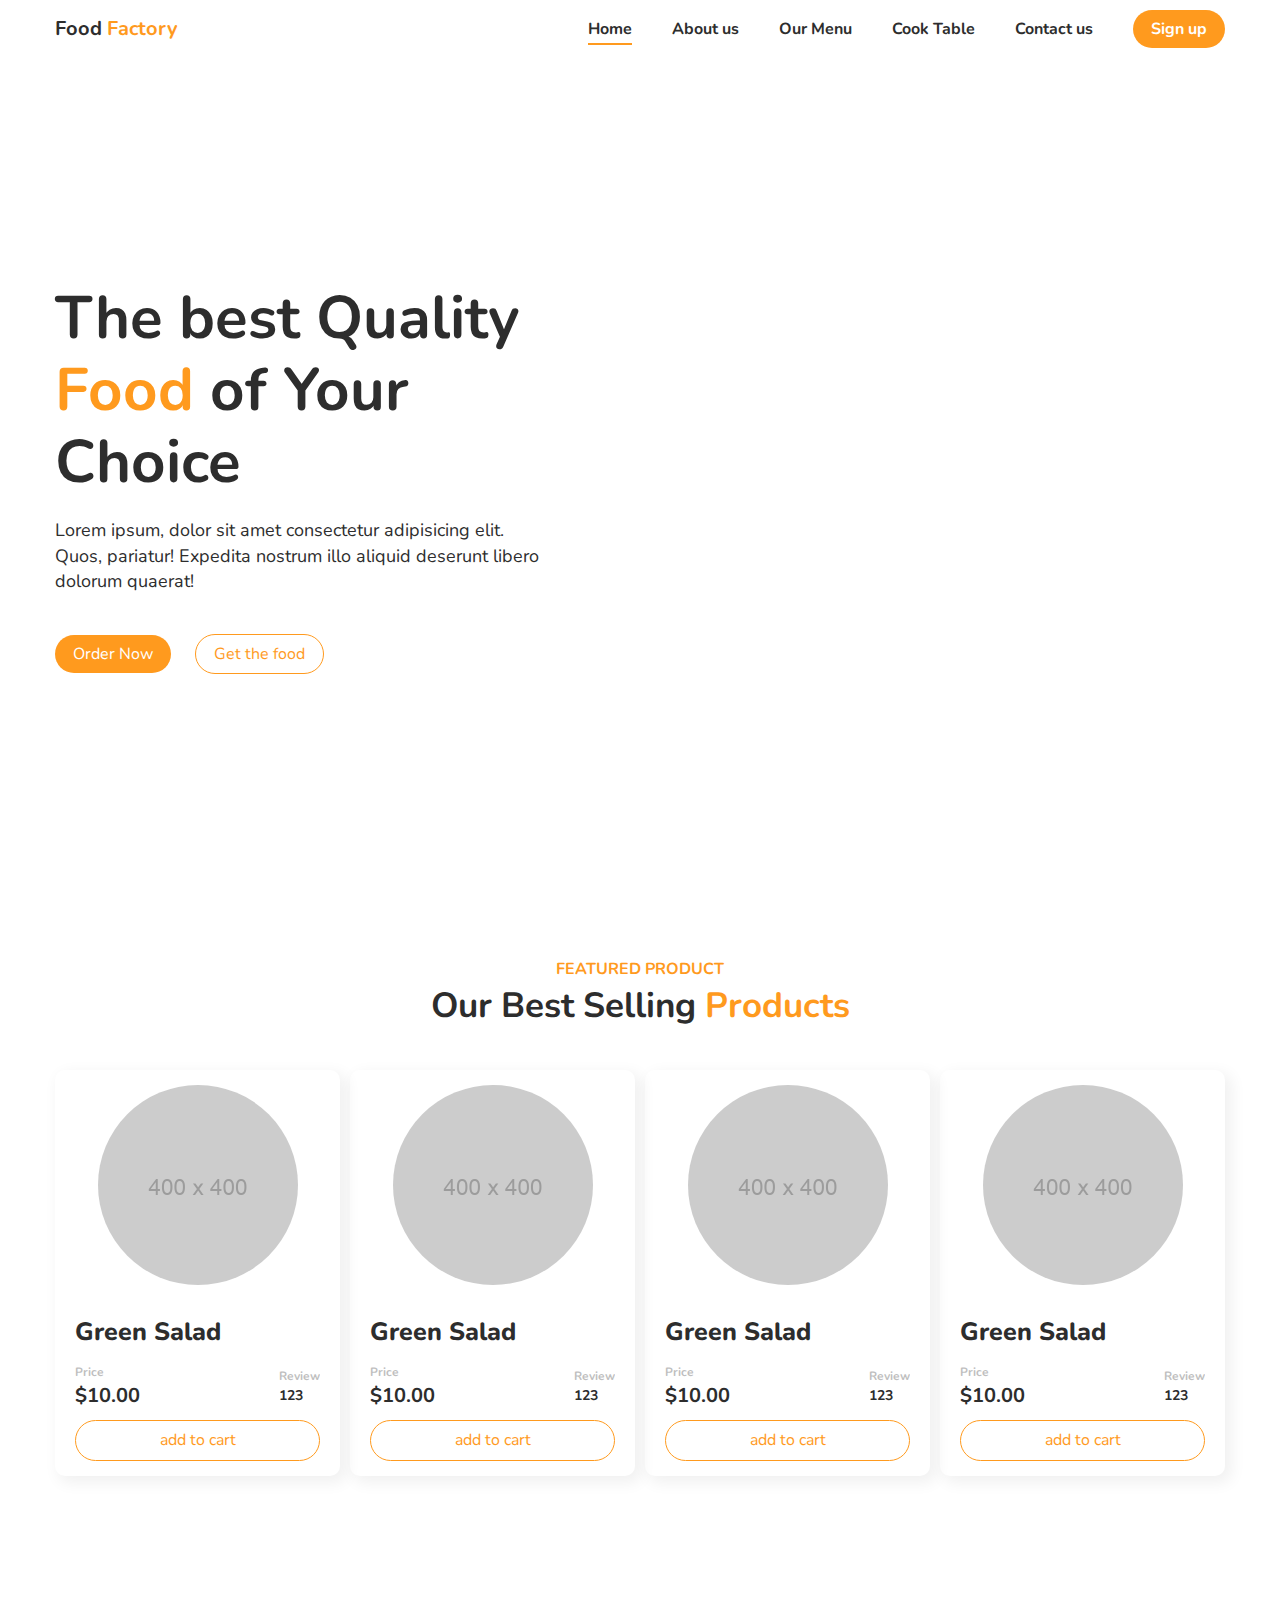
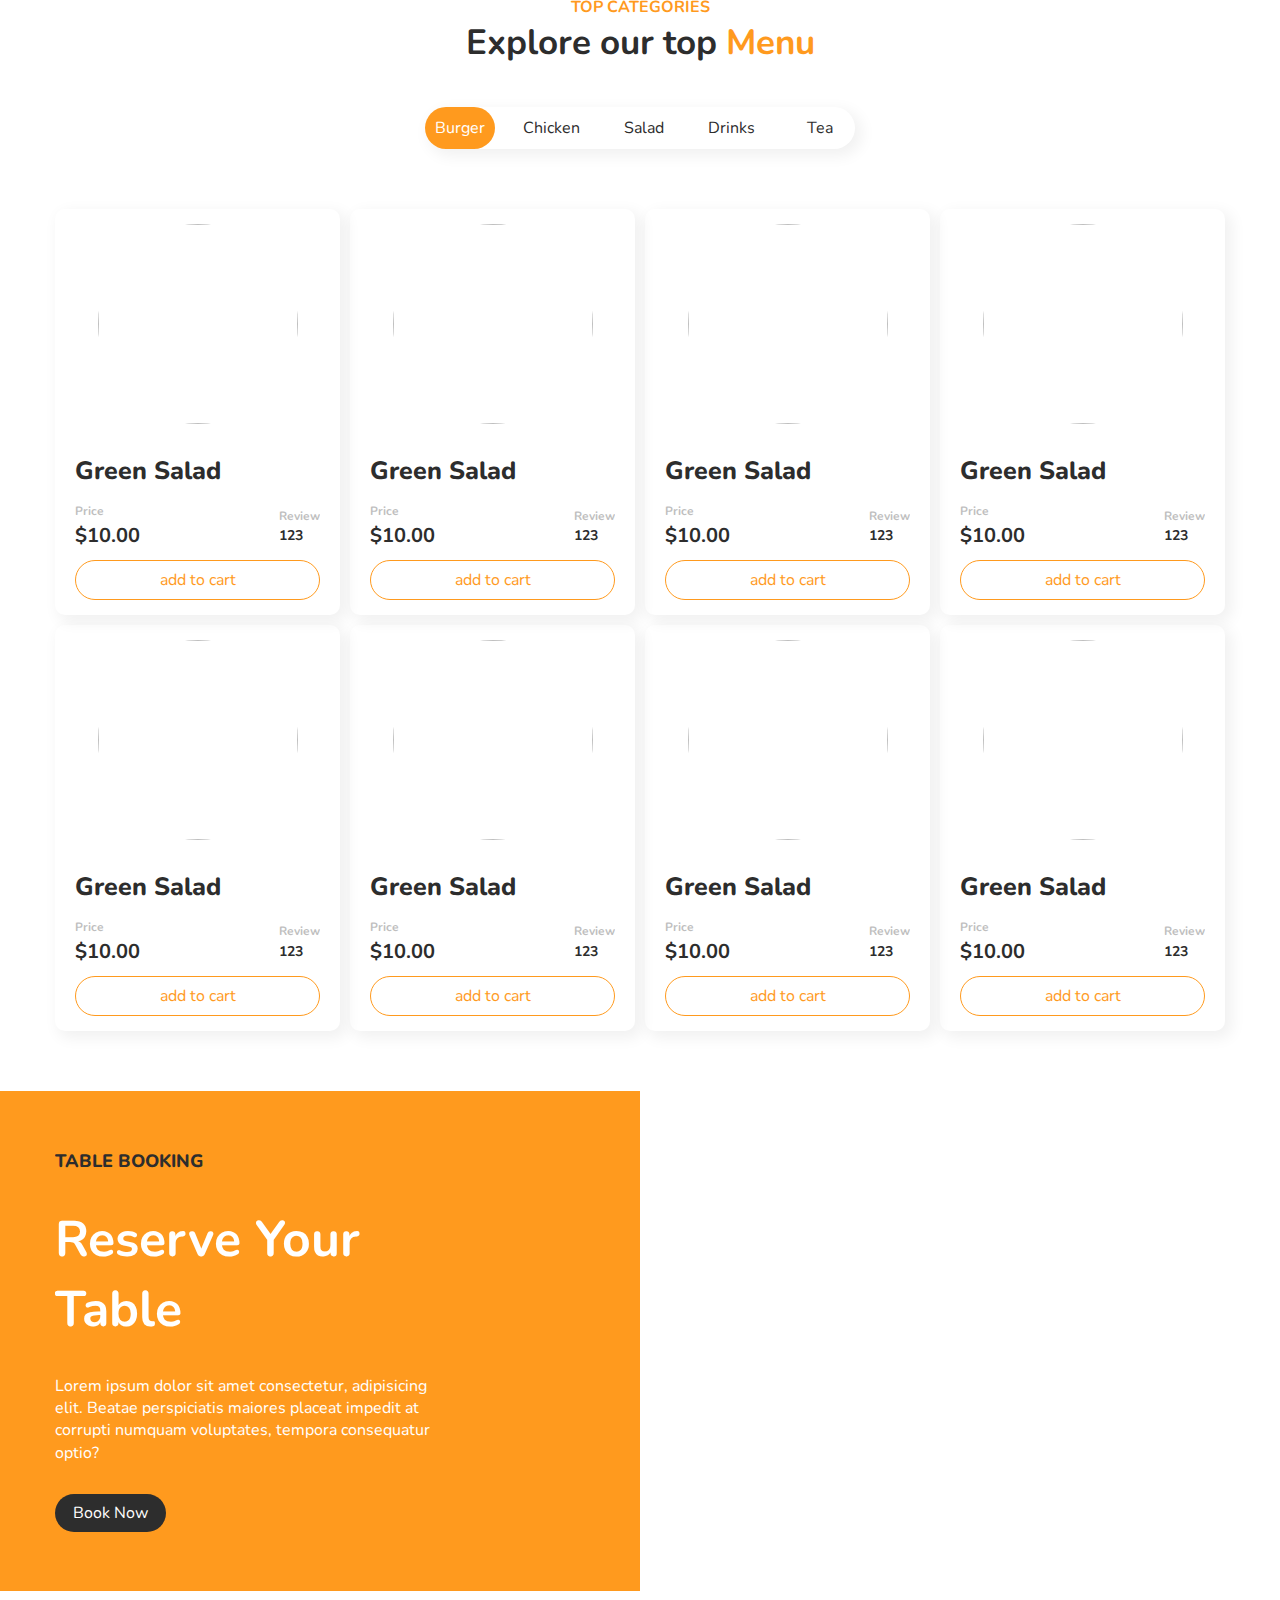
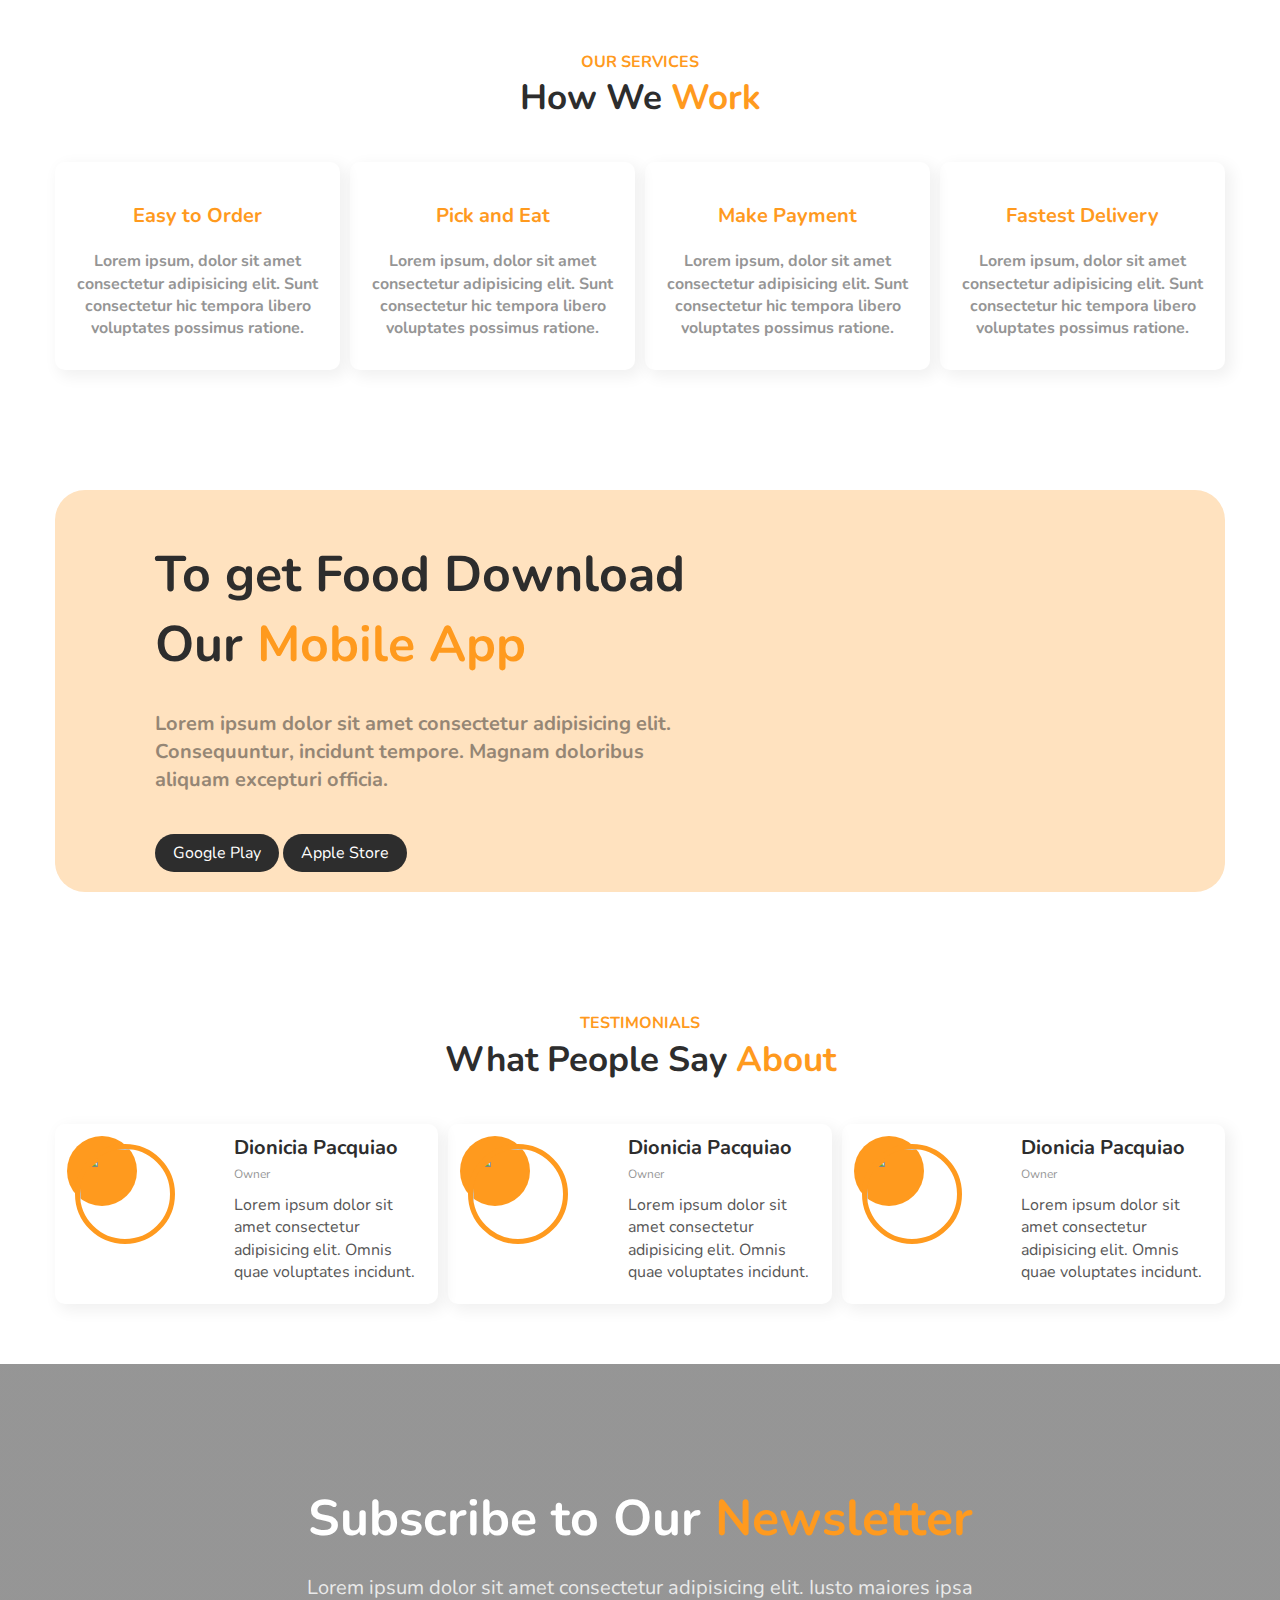
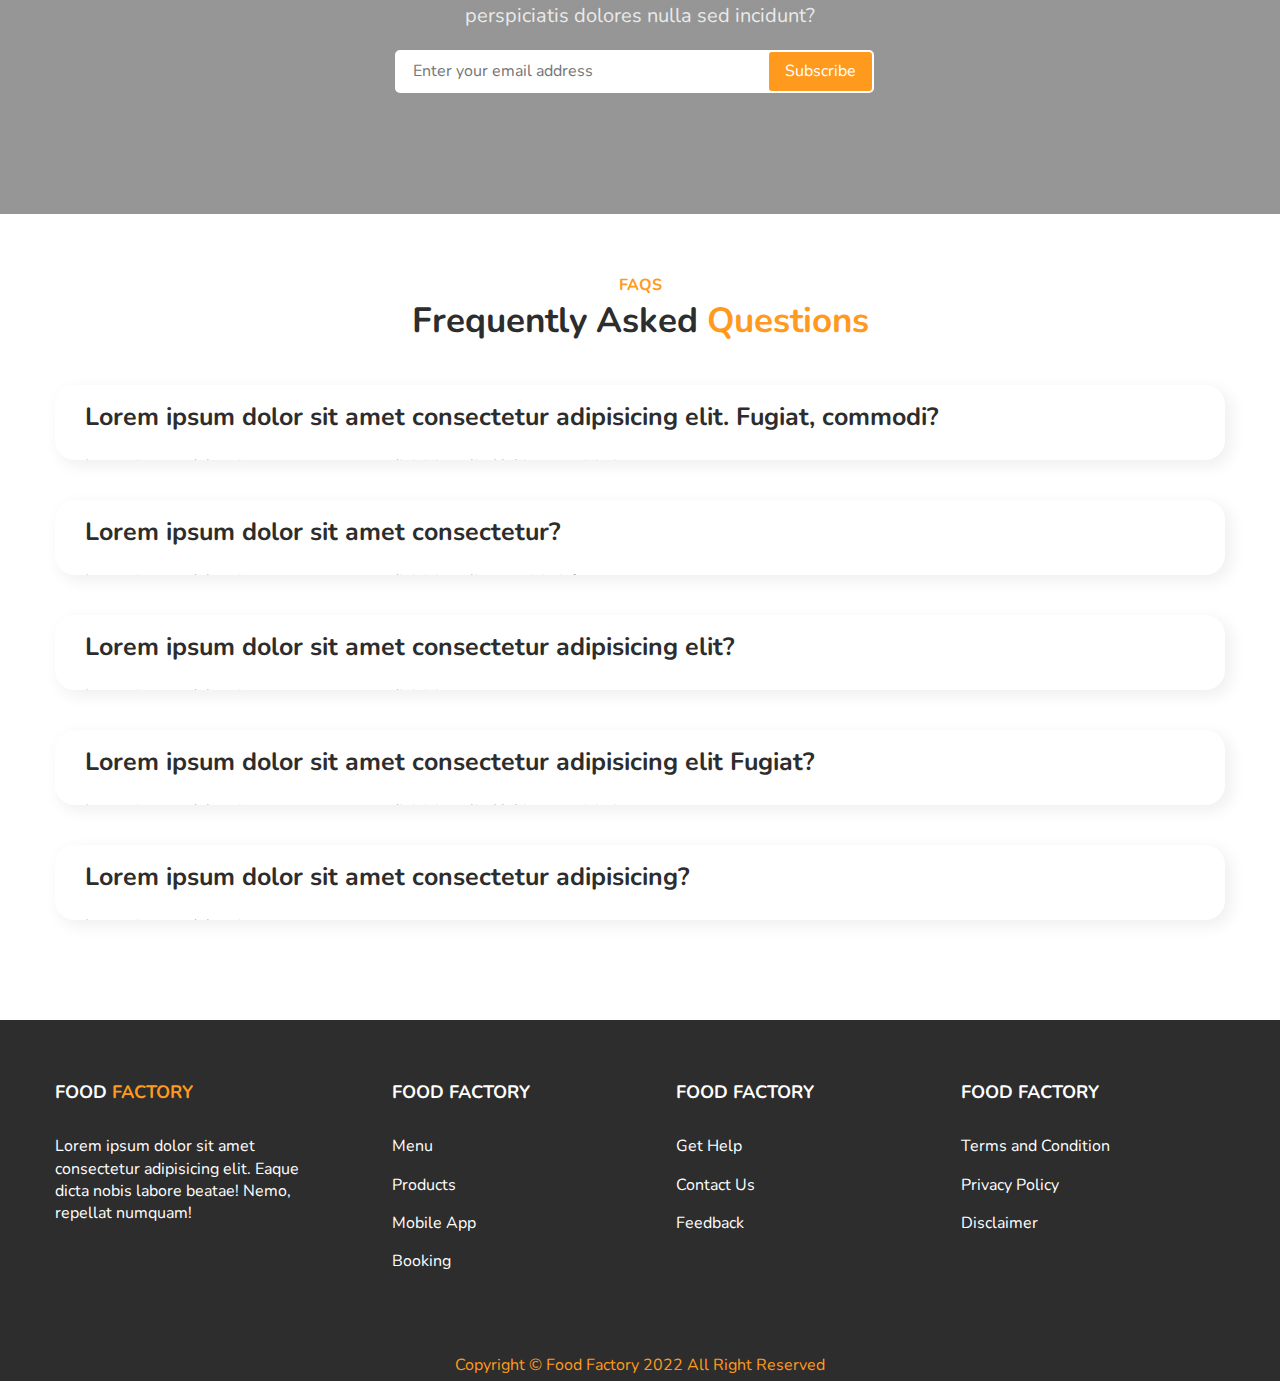
==== commit 7964c782: "newsletter" ====
--- a/index.html
+++ b/index.html
@@ -387,7 +387,7 @@
           <div class="testimonials__card">
             <div class="testimonials__img">
               <div class="inner">
-                <img src="./img/iu.jpg" alt="">
+                <img src="./img/harvs.png" alt="">
               </div>
             </div>
             <div class="testimonials__content">
@@ -407,7 +407,7 @@
           <div class="testimonials__card">
             <div class="testimonials__img">
               <div class="inner">
-                <img src="./img/iu.jpg" alt="">
+                <img src="./img/engr.png" alt="">
               </div>
             </div>
             <div class="testimonials__content">
@@ -427,7 +427,7 @@
           <div class="testimonials__card">
             <div class="testimonials__img">
               <div class="inner">
-                <img src="./img/iu.jpg" alt="">
+                <img src="./img/josh.png" alt="">
               </div>
             </div>
             <div class="testimonials__content">
@@ -448,6 +448,134 @@
       </div>
     </section>
 
+    <section class="newsletter">
+      <div class="newsletter__wrapper">
+        <h2>Subscribe to Our <span>Newsletter</span></h2>
+        <p>Lorem ipsum dolor sit amet consectetur adipisicing elit. Iusto maiores ipsa perspiciatis dolores nulla sed incidunt?</p>
+        <form action="">
+          <input type="text" placeholder="Enter your email address">
+          <button>Subscribe</button>
+        </form>
+      </div>
+    </section>
+
+    <section class="faq py--6">
+      <div class="container">
+        <div class="block__header">
+          <span>Faqs</span>
+          <h2>Frequently Asked <span>Questions</span></h2>
+        </div>
+
+        <div class="faq__block">
+          <div class="faq__question">
+            <h3>Lorem ipsum dolor sit amet consectetur adipisicing elit. Fugiat, commodi?</h3>
+            <i class="fas fa-plus"></i>
+          </div>
+          <div class="faq__answer ">
+            <p>Lorem ipsum, dolor sit amet consectetur adipisicing elit. Nobis, perspiciatis.</p>
+          </div>
+        </div>
+
+        <div class="faq__block">
+          <div class="faq__question">
+            <h3>Lorem ipsum dolor sit amet consectetur?</h3>
+            <i class="fas fa-plus"></i>
+          </div>
+          <div class="faq__answer">
+            <p>Lorem ipsum, dolor sit amet consectetur adipisicing elit perspiciatis?</p>
+          </div>
+        </div>
+
+        <div class="faq__block">
+          <div class="faq__question">
+            <h3>Lorem ipsum dolor sit amet consectetur adipisicing elit?</h3>
+            <i class="fas fa-plus"></i>
+          </div>
+          <div class="faq__answer">
+            <p>Lorem ipsum, dolor sit amet consectetur adipisicing.</p>
+          </div>
+        </div>
+
+        <div class="faq__block">
+          <div class="faq__question">
+            <h3>Lorem ipsum dolor sit amet consectetur adipisicing elit Fugiat?</h3>
+            <i class="fas fa-plus"></i>
+          </div>
+          <div class="faq__answer">
+            <p>Lorem ipsum, dolor sit amet consectetur adipisicing elit. Nobis, perspiciatis.</p>
+          </div>
+        </div>
+
+        <div class="faq__block">
+          <div class="faq__question">
+            <h3>Lorem ipsum dolor sit amet consectetur adipisicing?</h3>
+            <i class="fas fa-plus"></i>
+          </div>
+          <div class="faq__answer">
+            <p>Lorem ipsum, dolor sit amet consectetur.</p>
+          </div>
+        </div>
+
+      </div>
+    </section>
+
+    <footer class="footer">
+      <div class="container">
+        <div class="footer__wrapper">
+          <div class="footer__item">
+            <h3>FOOD <span>FACTORY</span></h3>
+            <p>Lorem ipsum dolor sit amet consectetur adipisicing elit. Eaque dicta nobis labore beatae! Nemo, repellat numquam!</p>
+          </div>
+
+        
+          <div class="footer__item">
+            <h3>Food Factory</h3>
+            <ul>
+              <li><a href="#">Menu</a></li>
+              <li><a href="#">Products</a></li>
+              <li><a href="#">Mobile App</a></li>
+              <li><a href="#">Booking</a></li>
+            </ul>
+          </div>
+
+          <div class="footer__item">
+            <h3>Food Factory</h3>
+            <ul>
+              <li><a href="#">Get Help</a></li>
+              <li><a href="#">Contact Us</a></li>
+              <li><a href="#">Feedback</a></li>
+            </ul>
+          </div>
+
+          <div class="footer__item">
+            <h3>Food Factory</h3>
+            <ul>
+              <li><a href="#">Terms and Condition</a></li>
+              <li><a href="#">Privacy Policy</a></li>
+              <li><a href="#">Disclaimer</a></li>
+            </ul>
+          </div>     
+        </div>
+        
+      </div>
+    </footer>
+
+    <p class="copyright">Copyright &copy; Food Factory 2022 All Right Reserved </p>
+
+
+
+
+    <script>
+      const questions = document.querySelectorAll('.faq__question');
+      questions.forEach(question => {
+        question.addEventListener('click', () => {
+          question.nextElementSibling.classList.toggle('open')
+
+          question.classList.toggle('open')
+        })
+      })
+    </script>
+
 
 </body>
 </html>--- a/scss/main.css
+++ b/scss/main.css
@@ -65,6 +65,13 @@
 
 p {
   margin-bottom: 1rem;
+}
+
+h1, h2, h3, h4, h5, h6 {
+  font-weight: bold;
+}
+h1 span, h2 span, h3 span, h4 span, h5 span, h6 span {
+  color: #ff9a1e;
 }
 
 .container {
@@ -455,6 +462,11 @@
 }
 .header .branding a span {
   color: #ff9a1e;
+}
+@media screen and (max-width: 480px) {
+  .header__nav {
+    display: none;
+  }
 }
 .header__nav a {
   position: relative;
@@ -477,8 +489,56 @@
   opacity: 1;
 }
 
+.footer {
+  background-color: #2D2D2D;
+  color: #ffffff;
+  padding: 6rem 0;
+}
+.footer a {
+  color: #ffffff;
+}
+.footer__wrapper {
+  display: grid;
+  grid-template-columns: 1.2fr 1fr 1fr 1fr;
+  grid-gap: 2rem;
+}
+@media screen and (max-width: 480px) {
+  .footer__wrapper {
+    display: grid;
+    grid-template-columns: repeat(1, 1fr);
+    grid-gap: 1rem;
+  }
+}
+.footer__item h3 {
+  text-transform: uppercase;
+  margin-bottom: 3rem;
+  font-weight: bold;
+  font-size: 1.8rem;
+}
+.footer__item h3 span {
+  color: #ff9a1e;
+}
+.footer__item p {
+  width: 80%;
+}
+.footer__item li {
+  margin-bottom: 1.6rem;
+}
+
+.copyright {
+  background-color: #2D2D2D;
+  text-align: center;
+  color: #ff9a1e;
+  padding: 0.5rem 0;
+}
+
 .banner__wrapper {
   min-height: calc(100vh - 60px);
+}
+@media screen and (max-width: 480px) {
+  .banner__wrapper {
+    margin-top: 0.5rem;
+  }
 }
 .banner__content {
   max-width: 50rem;
@@ -503,8 +563,15 @@
 
 .product__cards {
   display: grid;
-  grid-template-columns: 1fr 1fr 1fr 1fr;
-  grid-gap: 2rem;
+  grid-template-columns: repeat(4, 1fr);
+  grid-gap: 1rem;
+}
+@media screen and (max-width: 480px) {
+  .product__cards {
+    display: grid;
+    grid-template-columns: repeat(1, 1fr);
+    grid-gap: 1rem;
+  }
 }
 
 .product__item {
@@ -543,10 +610,18 @@
   display: block;
   -o-object-fit: cover;
      object-fit: cover;
+  width: 20rem;
+  height: 20rem;
+  object-fit: cover;
+  -o-object-position: center center;
+     object-position: center center;
 }
 .product__item .item__info {
   display: flex;
+  display: flex;
   justify-content: space-between;
+  align-items: space-between;
+  min-height: 1px;
   margin-bottom: 1rem;
   align-items: center;
 }
@@ -613,7 +688,15 @@
   background-image: url(../img/resto.jpeg);
   background-repeat: no-repeat;
   background-size: 55% 100%;
-  background-position: right;
+  background-position-x: 130px;
+  background-position-y: -470px;
+}
+@media screen and (max-width: 480px) {
+  .booking {
+    background-position-x: 0;
+    background-position-y: 0;
+    background-size: 100% 100%;
+  }
 }
 .booking__content {
   background-color: #ff9a1e;
@@ -624,6 +707,13 @@
   display: grid;
   place-items: center;
   justify-content: flex-start;
+}
+@media screen and (max-width: 480px) {
+  .booking__content {
+    padding: 2rem 0;
+    width: 100%;
+    background-color: rgba(255, 154, 30, 0.8);
+  }
 }
 .booking__content::before {
   content: "";
@@ -646,7 +736,6 @@
 }
 .booking__content .inner h2 {
   font-size: clamp(3rem, 6vw, 5rem);
-  font-weight: bold;
   margin: 3rem 0;
 }
 .booking__content .inner p {
@@ -655,8 +744,15 @@
 
 .work__wrapper {
   display: grid;
-  grid-template-columns: 1fr 1fr 1fr 1fr;
-  grid-gap: 2rem;
+  grid-template-columns: repeat(4, 1fr);
+  grid-gap: 1rem;
+}
+@media screen and (max-width: 480px) {
+  .work__wrapper {
+    display: grid;
+    grid-template-columns: repeat(1, 1fr);
+    grid-gap: 1rem;
+  }
 }
 .work__wrapper .work__card {
   padding: 2rem;
@@ -672,11 +768,14 @@
   font-size: 2rem;
   margin: 2rem 0;
   color: #ff9a1e;
-  font-weight: bold;
 }
 .work__wrapper .work__card p {
   opacity: 0.5;
   font-weight: bold;
+}
+.work__wrapper .work__card:hover {
+  transform: scale(1.2);
+  transition: 0.5s ease;
 }
 
 .app__wrapper {
@@ -685,17 +784,32 @@
   border-radius: 3rem;
   display: grid;
   grid-template-columns: 2fr 1fr;
+  grid-gap: 2rem;
   height: 100%;
   max-height: 44rem;
   overflow: hidden;
 }
+@media screen and (max-width: 480px) {
+  .app__wrapper {
+    padding: 2rem;
+    display: grid;
+    grid-template-columns: repeat(1fr, 1fr);
+    grid-gap: 1rem;
+    max-height: 74rem;
+  }
+}
+@media screen and (max-width: 480px) {
+  .app__wrapper__img {
+    text-align: center;
+    margin-top: 5rem;
+  }
+}
 .app__content {
   max-width: 55rem;
   width: 100%;
 }
 .app__content h2 {
   font-size: clamp(3rem, 6vw, 5rem);
-  font-weight: bold;
   margin: 3rem 0;
 }
 .app__content h2 span {
@@ -710,13 +824,20 @@
 
 .testimonials__wrapper {
   display: grid;
-  grid-template-columns: 1fr 1fr 1fr;
-  grid-gap: 2rem;
+  grid-template-columns: repeat(3, 1fr);
+  grid-gap: 1rem;
+}
+@media screen and (max-width: 480px) {
+  .testimonials__wrapper {
+    display: grid;
+    grid-template-columns: repeat(1, 1fr);
+    grid-gap: 1rem;
+  }
 }
 .testimonials__card {
   display: grid;
-  grid-template-columns: 1fr 1.5fr;
-  grid-gap: 1rem;
+  grid-template-columns: 1fr 1.3fr;
+  grid-gap: 2rem;
   border-radius: 1rem;
   box-shadow: 5px 5px 15px 2px rgba(0, 0, 0, 0.06);
   padding: 1rem;
@@ -734,15 +855,16 @@
   z-index: -1;
 }
 .testimonials__card img {
+  border-radius: 50%;
   width: 10rem;
   height: 10rem;
-  border-radius: 50%;
   -o-object-fit: cover;
      object-fit: cover;
+  -o-object-position: center center;
+     object-position: center center;
   transition: 0.5s ease;
 }
 .testimonials__card h4 {
-  font-weight: bold;
   font-size: 2rem;
 }
 .testimonials__card small {
@@ -774,6 +896,99 @@
   padding: 1rem;
 }
 
+.newsletter {
+  background-image: linear-gradient(rgba(45, 45, 45, 0.5), rgba(45, 45, 45, 0.5)), url("../img/resto.jpeg");
+  background-repeat: no-repeat;
+  background-size: cover;
+  display: flex;
+  display: flex;
+  justify-content: center;
+  align-items: center;
+  min-height: 1px;
+  min-height: 45rem;
+}
+.newsletter__wrapper {
+  color: #ffffff;
+  max-width: 75rem;
+  width: 100%;
+  margin: 0 auto;
+  color: #ffffff;
+  text-align: center;
+}
+.newsletter__wrapper h2 {
+  font-size: clamp(2rem, 6vw, 5rem);
+}
+.newsletter__wrapper h2 span {
+  color: #ff9a1e;
+}
+.newsletter__wrapper p {
+  font-size: 2rem;
+  margin: 2rem 0;
+  opacity: 0.8;
+}
+.newsletter__wrapper form input {
+  text-align: left;
+  padding: 0.8rem 1.6rem;
+  background-color: #ffffff;
+  width: 38rem;
+  border: 2px solid #ffffff;
+  border-radius: 0.5rem;
+  color: #2D2D2D;
+}
+@media screen and (max-width: 480px) {
+  .newsletter__wrapper form input {
+    width: 38rem;
+    margin-top: 1rem;
+  }
+}
+.newsletter__wrapper form button {
+  background-color: #ff9a1e;
+  padding: 0.8rem 1.6rem;
+  border-radius: 0.5rem;
+  border: 2px solid #ffffff;
+  transform: translateX(-12px);
+}
+@media screen and (max-width: 480px) {
+  .newsletter__wrapper form button {
+    width: 38rem;
+    margin-top: 1rem;
+    transform: translateX(0);
+  }
+}
+
+.faq__block {
+  border-radius: 2rem;
+  box-shadow: 5px 5px 15px 2px rgba(0, 0, 0, 0.06);
+  margin-bottom: 4rem;
+}
+.faq__question {
+  display: flex;
+  justify-content: space-between;
+  align-items: center;
+  padding: 1.5rem 3rem;
+  cursor: pointer;
+}
+.faq__question h3 {
+  font-size: 2.5rem;
+}
+.faq__question i {
+  font-size: 1.5rem;
+  transition: 0.5s ease-out;
+}
+.faq__answer {
+  padding: 0.5rem 3rem;
+  height: auto;
+  max-height: 0rem;
+  transition: max-height 0.5s ease;
+  overflow: hidden;
+}
+.faq__question.open i {
+  transform: rotate(45deg);
+}
+.faq__answer.open {
+  max-height: 5rem;
+}
+
 .block__header {
   text-align: center;
   margin-bottom: 4rem;
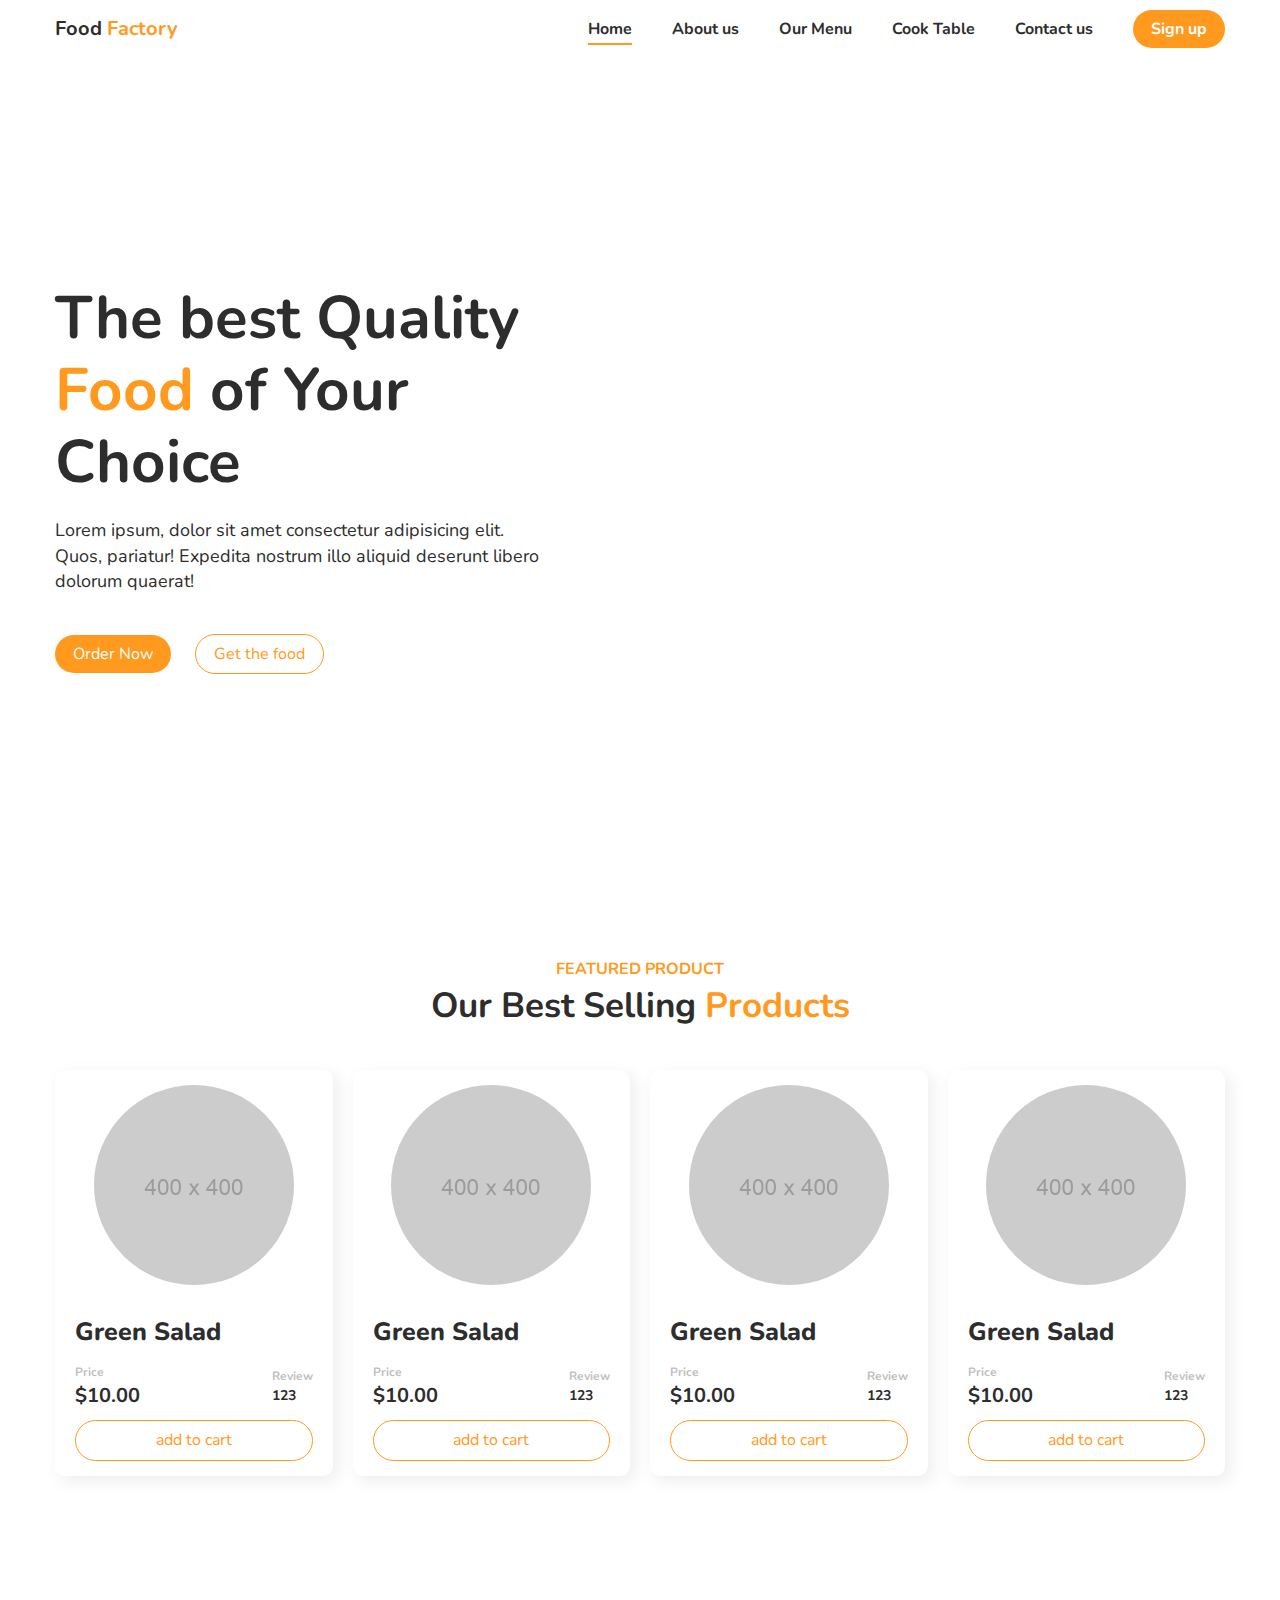
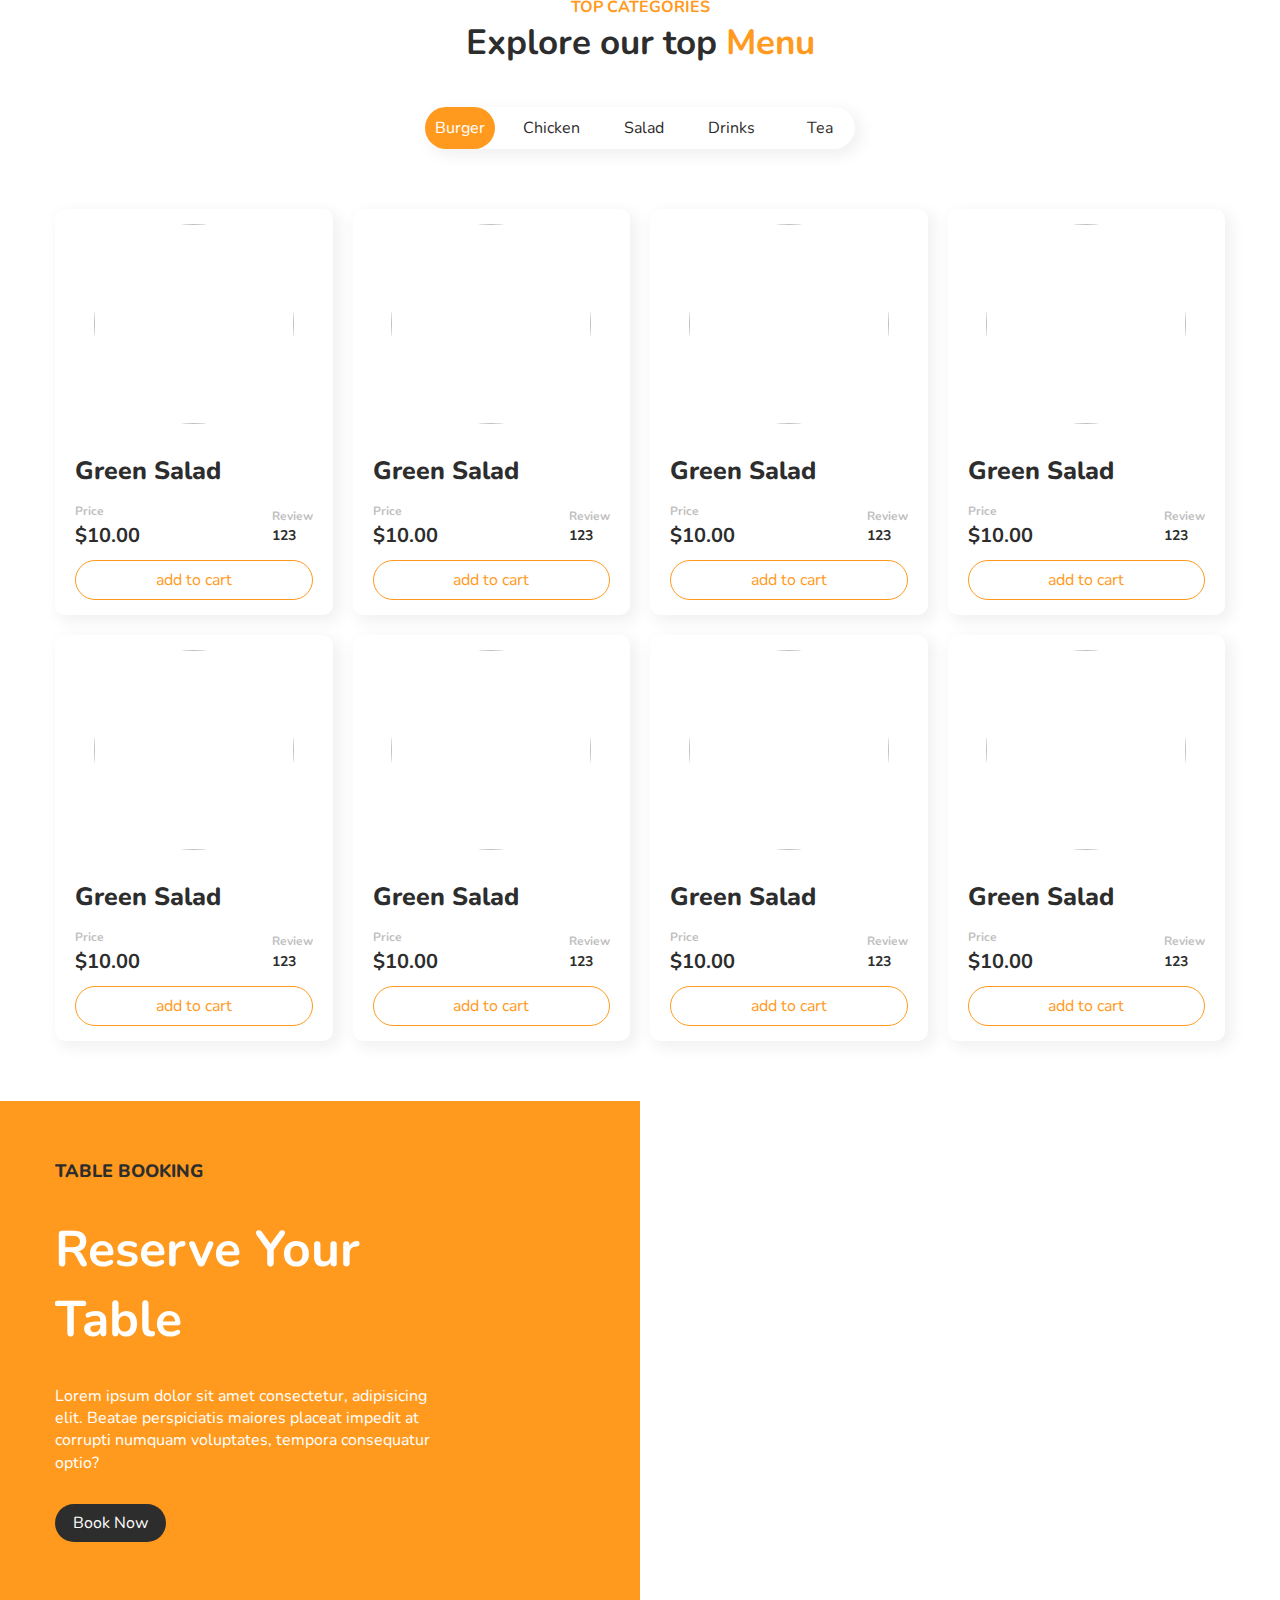
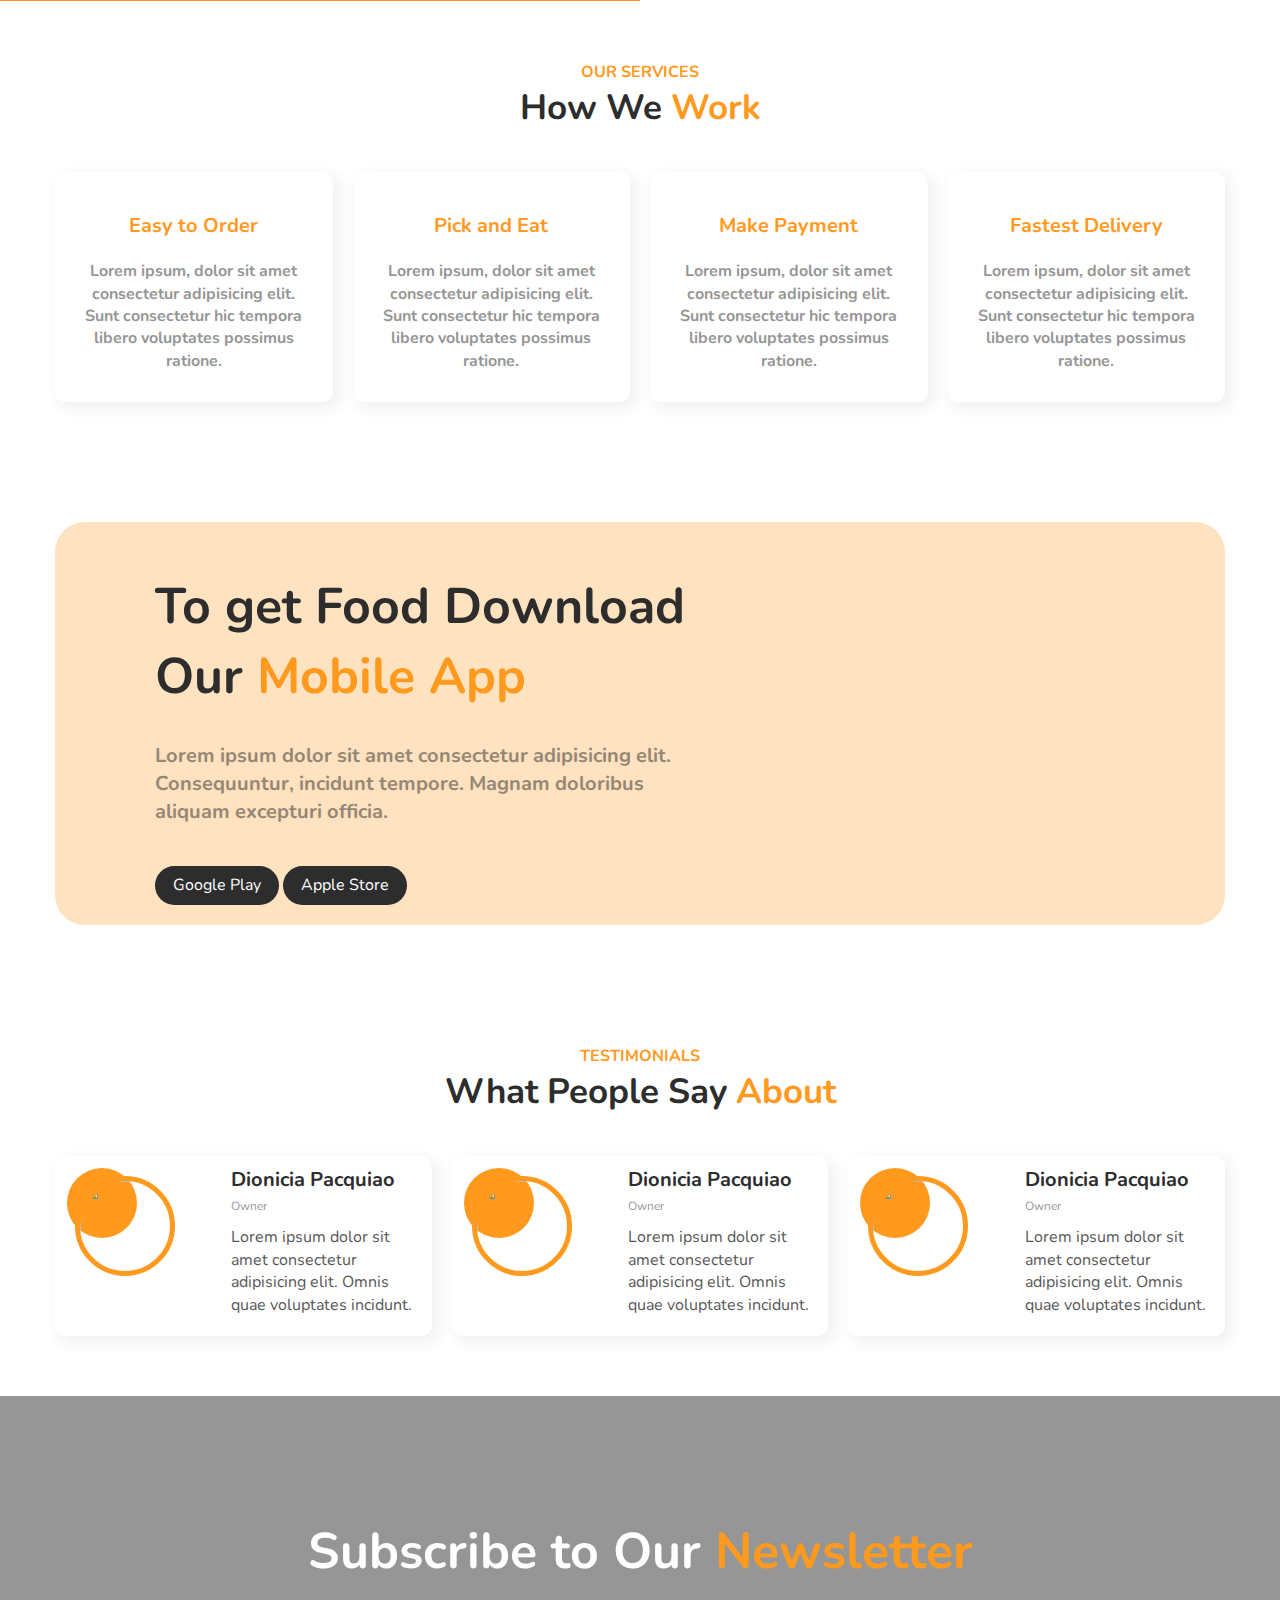
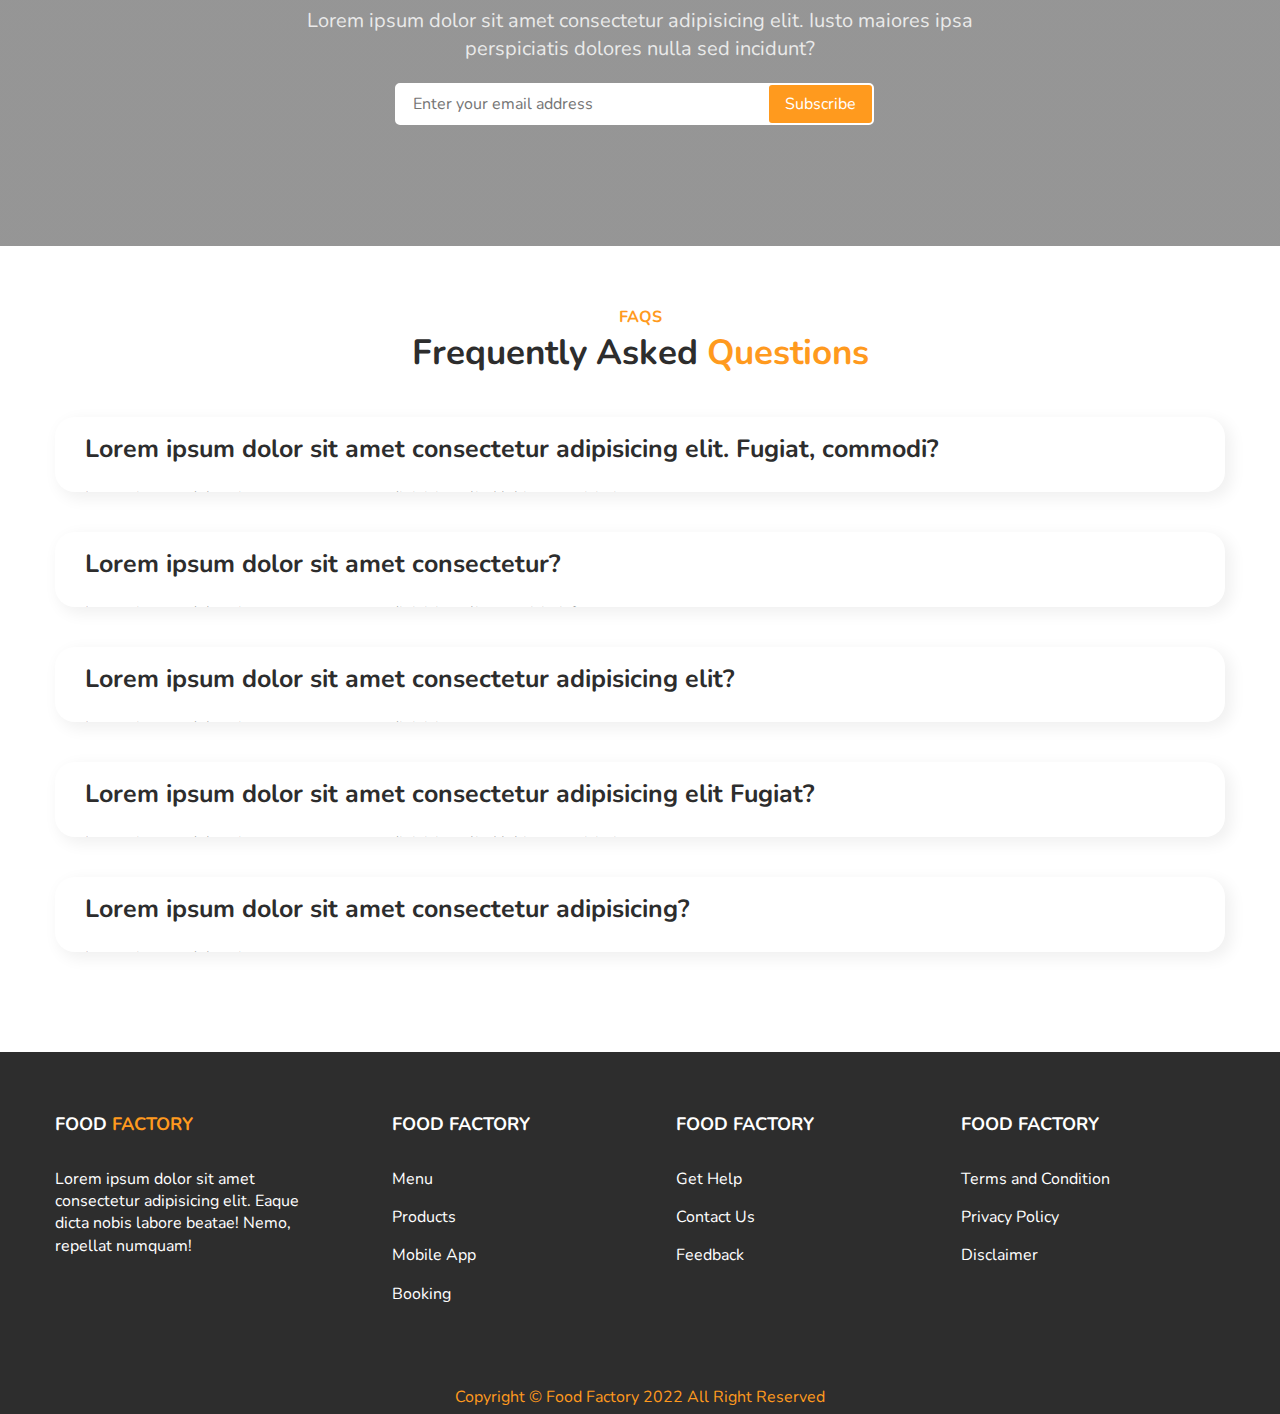
==== commit 6ced1401: "food-info" ====
--- a/index.html
+++ b/index.html
@@ -9,25 +9,28 @@
     <link rel="stylesheet" href="https://cdnjs.cloudflare.com/ajax/libs/font-awesome/6.3.0/css/all.min.css" integrity="sha512-SzlrxWUlpfuzQ+pcUCosxcglQRNAq/DZjVsC0lE40xsADsfeQoEypE+enwcOiGjk/bSuGGKHEyjSoQ1zVisanQ==" crossorigin="anonymous" referrerpolicy="no-referrer" />
 </head>
 <body>
-    <div class="header py--1">
-        <div class="container">
-            <div class="header__wrapper d--flex justify--between align--center">
-                <div class="branding">
-                    <a href="#">Food <span>Factory</span></a>
-                </div>
-                <nav class="header__nav ">
-                    <ul class="d--flex gap--4 align--center">
-                        <li class="#"><a href="#" class="active">Home</a></li>
-                        <li class="#"><a href="#">About us</a></li>
-                        <li class="#"><a href="#">Our Menu</a></li>
-                        <li class="#"><a href="#">Cook Table</a></li>
-                        <li class="#"><a href="#">Contact us</a></li>
-                        <li class="#"><a href="#" class="btn btn-primary">Sign up</a></li>
-                    </ul>
-                </nav>
-            </div>
+  <header class="header py--1">
+    <div class="container">
+        <div class="header__wrapper d--flex justify--between align--center">
+            <div class="branding">
+                
+                <a href="#">Food <span>Factory</span></a>
+                <button class="btn__show"><i class="fas fa-bars"></i></button>
+            </div>
+            <nav class="header__nav ">
+                <button class="btn__back"><i class="fas fa-arrow-right"></i></button>
+                <ul class="d--flex gap--4 align--center">
+                    <li class="#"><a href="#" class="active">Home</a></li>
+                    <li class="#"><a href="#">About us</a></li>
+                    <li class="#"><a href="#">Our Menu</a></li>
+                    <li class="#"><a href="#">Cook Table</a></li>
+                    <li class="#"><a href="#">Contact us</a></li>
+                    <li class="#"><a href="#" class="btn btn-primary">Sign up</a></li>
+                </ul>
+            </nav>
         </div>
     </div>
+</header>
     
     <section class="banner">
         <div class="container">
@@ -575,6 +578,9 @@
         })
       })
     </script>
+    <script src="./script.js">
+
+    </script>
 
 
 </body>
--- a/scss/main.css
+++ b/scss/main.css
@@ -56,6 +56,11 @@
   font-size: 1.6rem;
   line-height: 1.4;
   color: #2D2D2D;
+  transition: 0.5s ease;
+}
+
+body.show {
+  transform: translateX(-350px);
 }
 
 a {
@@ -463,9 +468,47 @@
 .header .branding a span {
   color: #ff9a1e;
 }
+.header .btn__show {
+  position: absolute;
+  top: 1rem;
+  right: 3rem;
+  font-size: 3rem;
+}
+.header .btn__back {
+  display: none;
+}
+@media screen and (max-width: 480px) {
+  .header .btn__back {
+    display: block;
+  }
+}
 @media screen and (max-width: 480px) {
   .header__nav {
-    display: none;
+    position: fixed;
+    top: 0;
+    right: -350px;
+    height: 100vh;
+    background-color: #ffffff;
+    border-left: 1px solid #ccc;
+    width: 300px;
+    z-index: 999;
+  }
+  .header__nav .btn__back {
+    position: absolute;
+    top: 2rem;
+    right: 2rem;
+    font-size: 3rem;
+  }
+  .header__nav ul {
+    margin-top: 6rem;
+    justify-content: flex-end;
+    flex-direction: column;
+  }
+  .header__nav ul li {
+    margin-bottom: 2rem;
+  }
+  .header__nav ul li a {
+    font-size: 2.5rem;
   }
 }
 .header__nav a {
@@ -506,7 +549,7 @@
   .footer__wrapper {
     display: grid;
     grid-template-columns: repeat(1, 1fr);
-    grid-gap: 1rem;
+    grid-gap: 2rem;
   }
 }
 .footer__item h3 {
@@ -564,13 +607,13 @@
 .product__cards {
   display: grid;
   grid-template-columns: repeat(4, 1fr);
-  grid-gap: 1rem;
+  grid-gap: 2rem;
 }
 @media screen and (max-width: 480px) {
   .product__cards {
     display: grid;
     grid-template-columns: repeat(1, 1fr);
-    grid-gap: 1rem;
+    grid-gap: 2rem;
   }
 }
 
@@ -745,13 +788,13 @@
 .work__wrapper {
   display: grid;
   grid-template-columns: repeat(4, 1fr);
-  grid-gap: 1rem;
+  grid-gap: 2rem;
 }
 @media screen and (max-width: 480px) {
   .work__wrapper {
     display: grid;
     grid-template-columns: repeat(1, 1fr);
-    grid-gap: 1rem;
+    grid-gap: 2rem;
   }
 }
 .work__wrapper .work__card {
@@ -791,10 +834,11 @@
 }
 @media screen and (max-width: 480px) {
   .app__wrapper {
+    display: grid;
+    grid-template-columns: 1fr;
+    grid-gap: 2rem;
     padding: 2rem;
-    display: grid;
-    grid-template-columns: repeat(1fr, 1fr);
-    grid-gap: 1rem;
+    grid-template-columns: 1fr;
     max-height: 74rem;
   }
 }
@@ -825,13 +869,13 @@
 .testimonials__wrapper {
   display: grid;
   grid-template-columns: repeat(3, 1fr);
-  grid-gap: 1rem;
+  grid-gap: 2rem;
 }
 @media screen and (max-width: 480px) {
   .testimonials__wrapper {
     display: grid;
     grid-template-columns: repeat(1, 1fr);
-    grid-gap: 1rem;
+    grid-gap: 2rem;
   }
 }
 .testimonials__card {
@@ -1004,4 +1048,224 @@
 }
 .block__header h2 span {
   text-transform: capitalize;
+}
+
+.info__wrapper {
+  display: grid;
+  grid-template-columns: repeat(2, 1fr);
+  grid-gap: 10rem;
+}
+@media screen and (max-width: 480px) {
+  .info__wrapper {
+    display: grid;
+    grid-template-columns: repeat(1, 1fr);
+    grid-gap: 5rem;
+  }
+}
+.info__image__lg {
+  padding: 4rem;
+  border-radius: 2rem;
+  box-shadow: 5px 5px 15px 2px rgba(0, 0, 0, 0.06);
+  margin-bottom: 8rem;
+  background-color: #ffffff;
+  text-align: center;
+}
+.info__image__variation {
+  display: grid;
+  grid-template-columns: repeat(3, 1fr);
+  grid-gap: 2rem;
+  display: grid;
+  grid-template-columns: repeat(2, 1fr);
+  grid-gap: 10rem;
+}
+@media screen and (max-width: 480px) {
+  .info__image__variation {
+    display: grid;
+    grid-template-columns: repeat(2, 1fr);
+    grid-gap: 2rem;
+  }
+}
+.info__image__variation button {
+  padding: 2rem;
+  background-color: #ffffff;
+  border-radius: 2rem;
+  box-shadow: 5px 5px 15px 2px rgba(0, 0, 0, 0.06);
+  text-align: center;
+  height: 12rem;
+}
+.info__image__variation button img {
+  border-radius: 50%;
+  width: 10rem;
+  height: 10rem;
+  -o-object-fit: cover;
+     object-fit: cover;
+  -o-object-position: center center;
+     object-position: center center;
+  transform: translateY(-5rem);
+  transition: 0.5s ease;
+}
+.info__image__variation button:hover img {
+  transform: translateY(-5rem) scale(1.5);
+}
+.info__image__variation button h3 {
+  transform: translateY(-4rem);
+}
+.info__content__header h1 {
+  font-size: clamp(2rem, 6vw, 4rem);
+}
+.info__content__header .meta, .info__content__header ul {
+  display: flex;
+  gap: 2rem;
+  align-items: center;
+}
+.info__content__header ul {
+  gap: 1rem;
+}
+.info__content__header ul li i {
+  color: #ff9a1e;
+}
+.info__content__header ul li:last-child i {
+  color: #cccccc;
+}
+.info__content__header small {
+  color: #ccc;
+  font-size: 1.2rem;
+}
+.info__content__header .prices {
+  margin: 2rem 0;
+  display: flex;
+  justify-content: space-between;
+  align-items: center;
+  display: grid;
+  grid-template-columns: repeat(2, 1fr);
+  grid-gap: 10rem;
+}
+@media screen and (max-width: 480px) {
+  .info__content__header .prices {
+    flex-direction: column;
+    align-items: flex-start;
+  }
+}
+.info__content__header .prices h2 {
+  font-size: 5rem;
+  color: #ff9a1e;
+}
+.info__content__header .prices p {
+  margin-bottom: 0;
+  color: #ff9a1e;
+  font-size: 2rem;
+  text-decoration: line-through;
+}
+.info__content__header .prices h3 {
+  font-size: 2.5rem;
+  color: #ccc;
+}
+.info__content__body h3 {
+  font-size: 2.5rem;
+  margin-bottom: 2rem;
+}
+.info__content__body .sizes {
+  display: flex;
+  gap: 2rem;
+  margin-bottom: 4rem;
+}
+.info__content__body .sizes li {
+  width: 4rem;
+  height: 4rem;
+  border-radius: 50%;
+  background-color: #f5f5f5;
+  color: #cacaca;
+  font-weight: bold;
+  display: flex;
+  justify-content: center;
+  align-items: center;
+  min-height: 1px;
+  cursor: pointer;
+}
+.info__content__body .sizes li.active {
+  background-color: #ff9a1e;
+  color: #ffffff;
+  box-shadow: 0 3px 10px rgba(255, 154, 30, 0.3);
+}
+.info__content__body .quantity {
+  display: inline-flex;
+  align-items: center;
+  padding: 0.6rem 1.8rem;
+  border-radius: 2rem;
+  background-color: #f5f5f5;
+  box-shadow: 5px 5px 15px 2px rgba(0, 0, 0, 0.06);
+  gap: 2rem;
+  border: 1px solid #cacaca;
+}
+.info__content__body .quantity li {
+  font-size: 2rem;
+  cursor: pointer;
+}
+.info__content__body .quantity li:first-child {
+  color: #ccc;
+}
+.info__content__body .btn {
+  display: block;
+  text-align: center;
+  width: 100%;
+  margin: 3rem 0;
+  cursor: pointer;
+}
+
+.related__food {
+  padding: 6rem 0;
+  border-top: 1px solid #f5f5f5;
+}
+.related__food h3 {
+  font-size: 2rem;
+  margin-bottom: 8rem;
+}
+.related__food__card {
+  padding: 2rem;
+  background-color: #ffffff;
+  border-radius: 2rem;
+  box-shadow: 5px 5px 15px 2px rgba(0, 0, 0, 0.06);
+  text-align: center;
+  height: 12rem;
+  margin: 0 1rem;
+}
+.related__food__card img {
+  border-radius: 50%;
+  width: 10rem;
+  height: 10rem;
+  -o-object-fit: cover;
+     object-fit: cover;
+  -o-object-position: center center;
+     object-position: center center;
+  transform: translateY(-5rem);
+  transition: 0.5s ease;
+}
+.related__food__card:hover img {
+  transform: translateY(-5rem) scale(1.5);
+}
+.related__food__card h3 {
+  transform: translateY(-4rem);
+  opacity: 50%;
+}
+
+.tns-inner {
+  height: 25rem;
+  transform: translateY(37px);
+}
+
+.tns-controls {
+  display: flex;
+  gap: 1rem;
+}
+.tns-controls button {
+  width: 4rem;
+  height: 4rem;
+  border-radius: 50%;
+  display: flex;
+  justify-content: center;
+  align-items: center;
+  min-height: 1px;
+  background-color: #ff9a1e;
+  color: #ffffff;
+  font-size: 2rem;
 }/*# sourceMappingURL=main.css.map */